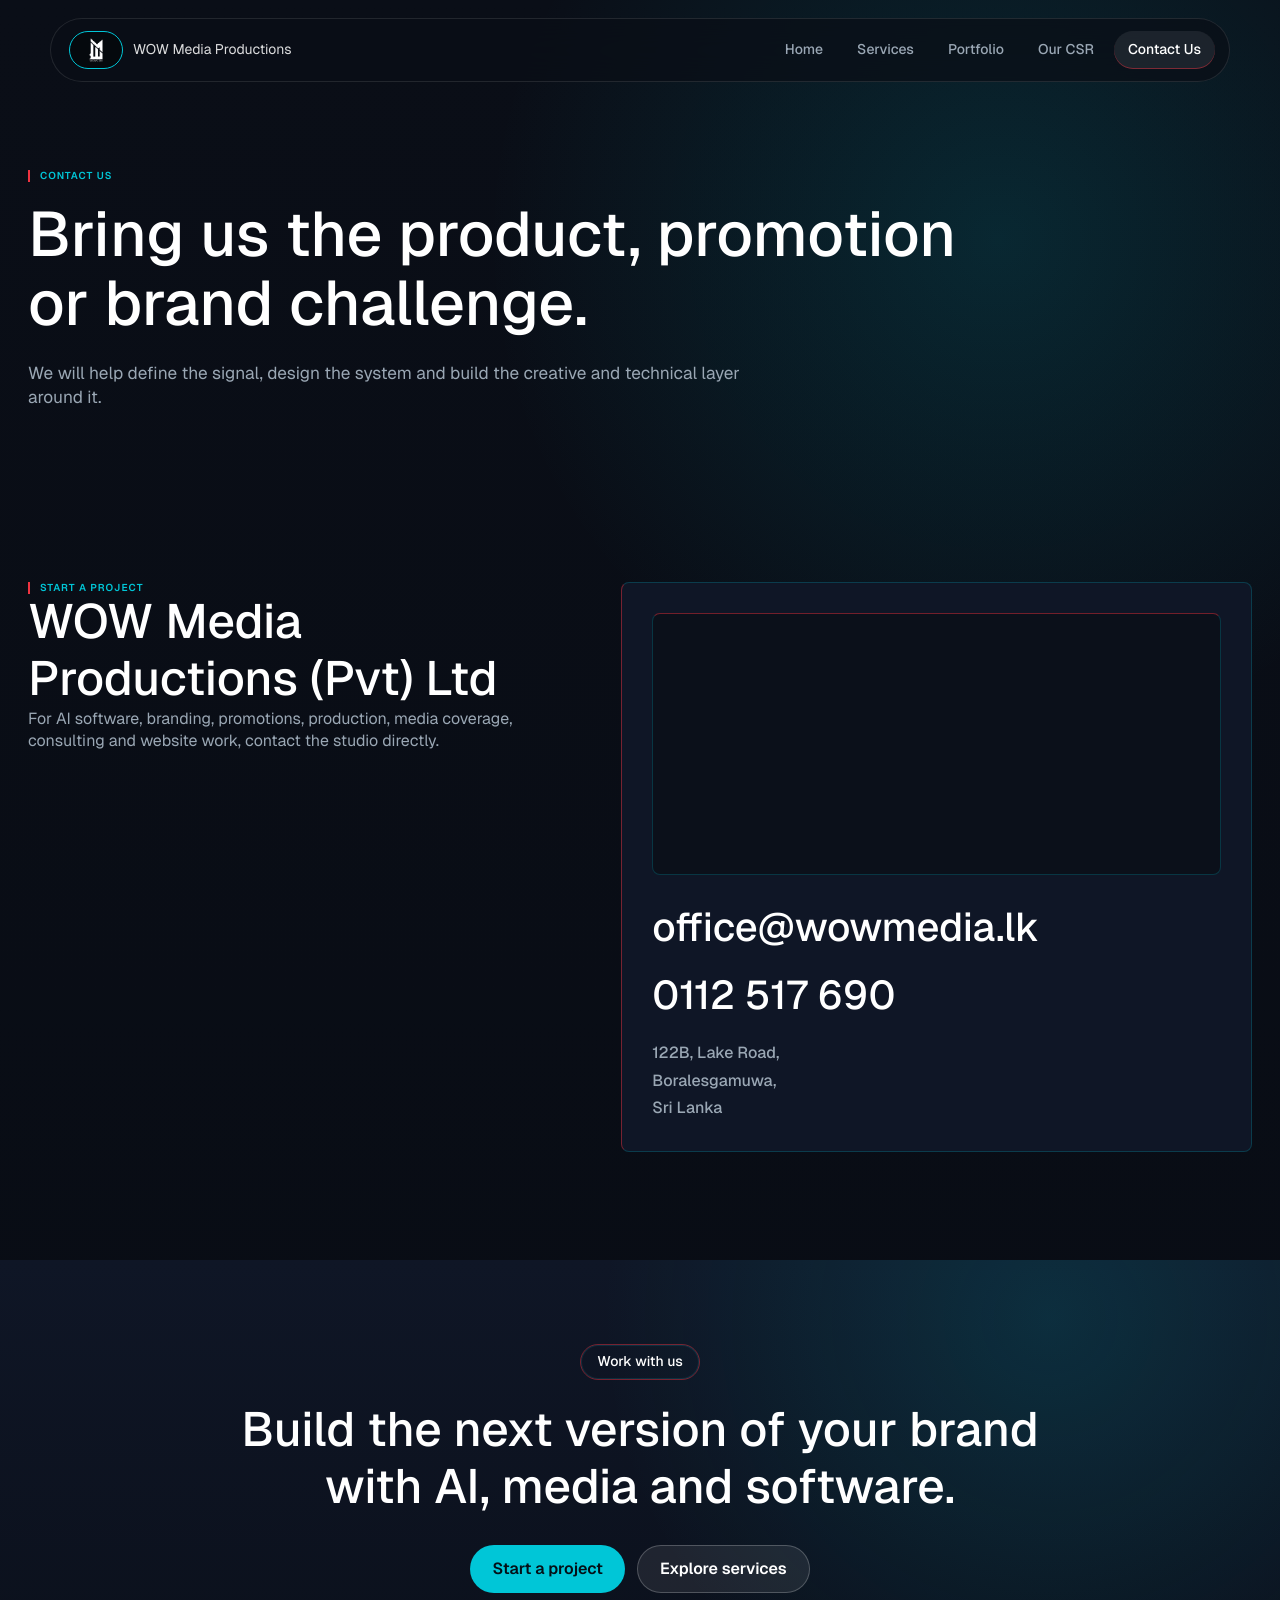
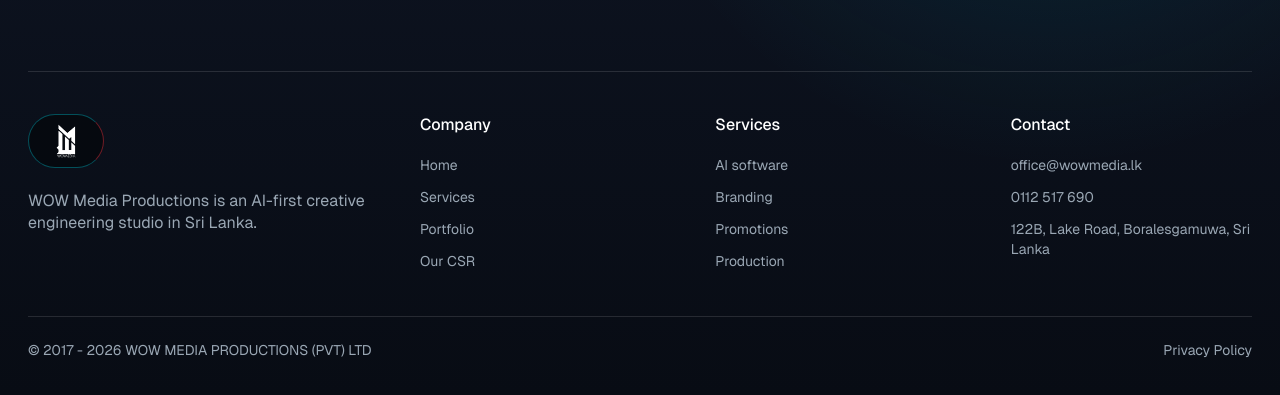
==== contact.html @ 45976043 "Initial site commit" ====
﻿<!doctype html>
<html lang="en">
  <head>
    <meta charset="utf-8">
    <meta name="viewport" content="width=device-width, initial-scale=1">
    <title>Contact Us | WOW Media</title>
    <meta name="description" content="Contact WOW Media Productions in Boralesgamuwa, Sri Lanka.">
    <link rel="preconnect" href="https://fonts.googleapis.com">
    <link rel="preconnect" href="https://fonts.gstatic.com" crossorigin>
    <link href="https://fonts.googleapis.com/css2?family=Fragment+Mono&family=Geist:wght@400;500;600;700;800;900&family=Google+Sans+Flex:opsz,wght@6..144,400..900&display=swap" rel="stylesheet">
    <link rel="stylesheet" href="styles.css">
  </head>
  <body>
    <div class="site-shell">
      <header class="site-header" data-header>
        <a class="brand" href="index.html"><span class="brand-mark"><img src="WOW MEDIA-01.png" alt="WOW Media"></span><span class="brand-copy">WOW Media Productions</span></a>
        <button class="nav-toggle" type="button" aria-label="Open menu" aria-expanded="false" data-nav-toggle><span></span><span></span></button>
        <nav class="nav-links" data-nav>
          <a href="index.html">Home</a><a href="services.html">Services</a><a href="portfolio.html">Portfolio</a><a href="csr.html">Our CSR</a><a class="is-active" href="contact.html">Contact Us</a>
        </nav>
      </header>

      <main>
        <section class="section page-hero">
          <p class="eyebrow">Contact us</p>
          <h1>Bring us the product, promotion or brand challenge.</h1>
          <p>We will help define the signal, design the system and build the creative and technical layer around it.</p>
        </section>

        <section class="section contact">
          <div class="contact-copy">
            <p class="eyebrow">Start a project</p>
            <h2>WOW Media Productions (Pvt) Ltd</h2>
            <p>For AI software, branding, promotions, production, media coverage, consulting and website work, contact the studio directly.</p>
          </div>
          <div class="contact-card">
            <div class="media-slot map-slot">
              <iframe title="WOW Media office location map" src="https://www.google.com/maps?q=122B%2C%20Lake%20Road%2C%20Boralesgamuwa%2C%20Sri%20Lanka&amp;output=embed" loading="lazy" referrerpolicy="no-referrer-when-downgrade"></iframe>
            </div>
            <a href="mailto:office@wowmedia.lk">office@wowmedia.lk</a>
            <a href="tel:+94112517690">0112 517 690</a>
            <address>122B, Lake Road,<br>Boralesgamuwa,<br>Sri Lanka</address>
          </div>
        </section>
      </main>

      <footer class="site-footer">
        <div class="footer-cta"><p class="footer-pill">Work with us</p><h2>Build the next version of your brand with AI, media and software.</h2><div class="footer-actions"><a class="button button-primary" href="contact.html">Start a project</a><a class="button button-light" href="services.html">Explore services</a></div></div>
        <div class="footer-main"><div class="footer-brand"><span class="footer-logo"><img src="WOW MEDIA-01.png" alt="WOW Media"></span><p>WOW Media Productions is an AI-first creative engineering studio in Sri Lanka.</p></div><div class="footer-column"><h3>Company</h3><a href="index.html">Home</a><a href="services.html">Services</a><a href="portfolio.html">Portfolio</a><a href="csr.html">Our CSR</a></div><div class="footer-column"><h3>Services</h3><a href="services.html">AI software</a><a href="services.html">Branding</a><a href="services.html">Promotions</a><a href="services.html">Production</a></div><div class="footer-column"><h3>Contact</h3><a href="mailto:office@wowmedia.lk">office@wowmedia.lk</a><a href="tel:+94112517690">0112 517 690</a><span>122B, Lake Road, Boralesgamuwa, Sri Lanka</span></div></div>
        <div class="footer-bottom"><span>© 2017 - 2026 WOW MEDIA PRODUCTIONS (PVT) LTD</span><a href="privacy-policy.html">Privacy Policy</a></div>
      </footer>
    </div>
    <script src="script.js"></script>
  </body>
</html>
---- styles.css ----
:root {
  --bg: #0a0e17;
  --panel: #0f1626;
  --panel-2: #111c31;
  --cyan: #00c6d7;
  --cyan-soft: rgba(0, 198, 215, 0.18);
  --red: #ef3340;
  --red-line: rgba(239, 51, 64, 0.46);
  --text: #ffffff;
  --muted: #9aa7b4;
  --line: rgba(255, 255, 255, 0.12);
  --max: 1440px;
  --gutter: max(28px, calc((100vw - var(--max)) / 2));
  --font-main: "Geist", "Google Sans Flex", "Inter", system-ui, sans-serif;
  --font-title: "Geist", "Google Sans Flex", "Inter", system-ui, sans-serif;
  --font-ui: "Geist", "Google Sans Flex", "Inter", system-ui, sans-serif;
  --font-mono: "Fragment Mono", ui-monospace, SFMono-Regular, Consolas, monospace;
}

* {
  box-sizing: border-box;
}

html {
  scroll-behavior: smooth;
}

body {
  margin: 0;
  background:
    radial-gradient(circle at 78% 12%, rgba(0, 198, 215, 0.14), transparent 32rem),
    linear-gradient(180deg, #0a0e17 0%, #080c14 100%);
  color: var(--text);
  font-family: var(--font-main);
  font-weight: 400;
  text-rendering: geometricPrecision;
  -webkit-font-smoothing: antialiased;
}

a {
  color: inherit;
  text-decoration: none;
}

.site-shell {
  overflow: hidden;
}

.site-header {
  position: fixed;
  top: 0;
  left: 0;
  right: 0;
  z-index: 20;
  display: flex;
  align-items: center;
  justify-content: space-between;
  width: calc(100% - 100px);
  margin: 18px 50px 0;
  padding: 12px 14px 12px 18px;
  border: 1px solid rgba(255, 255, 255, 0.1);
  border-radius: 999px;
  background: rgba(10, 14, 23, 0.72);
  backdrop-filter: blur(18px);
  transition: border-color 180ms ease, background 180ms ease;
}

.site-header.is-scrolled {
  border-color: rgba(239, 51, 64, 0.28);
  background: rgba(10, 14, 23, 0.9);
  box-shadow: inset 0 0 0 1px rgba(0, 198, 215, 0.14);
}

.brand {
  display: inline-flex;
  align-items: center;
  gap: 10px;
  min-width: 0;
}

.brand-mark {
  display: grid;
  place-items: center;
  width: 54px;
  height: 38px;
  border: 1px solid var(--cyan);
  border-radius: 999px;
  background: rgba(5, 7, 12, 0.72);
  color: var(--cyan);
  font: 500 13px/1 var(--font-ui);
  letter-spacing: 0;
}

.brand-mark img {
  display: block;
  max-width: 38px;
  max-height: 30px;
  object-fit: contain;
}

.brand-copy {
  color: rgba(255, 255, 255, 0.86);
  font-size: 14px;
  font-weight: 400;
  white-space: nowrap;
}

.nav-links {
  display: flex;
  align-items: center;
  gap: 6px;
}

.nav-links a {
  border-radius: 999px;
  color: var(--muted);
  font-size: 14px;
  font-weight: 500;
  padding: 10px 14px;
  transition: background 160ms ease, color 160ms ease;
}

.nav-links a:hover,
.nav-links a:focus-visible,
.nav-links a.is-active {
  background: rgba(255, 255, 255, 0.08);
  box-shadow: inset 0 -1px 0 var(--red-line);
  color: var(--text);
}

.nav-toggle {
  display: none;
  width: 40px;
  height: 40px;
  border: 1px solid var(--line);
  border-radius: 999px;
  background: transparent;
  color: var(--text);
}

.nav-toggle span {
  display: block;
  width: 16px;
  height: 2px;
  margin: 5px auto;
  background: currentColor;
}

.section {
  width: 100%;
  margin: 0 auto;
  padding: 108px var(--gutter);
}

.hero {
  position: relative;
  display: flex;
  min-height: 100vh;
  min-height: 100svh;
  align-items: center;
  padding: 132px var(--gutter) 92px;
  background:
    linear-gradient(90deg, rgba(10, 14, 23, 0.98) 0%, rgba(10, 14, 23, 0.82) 42%, rgba(10, 14, 23, 0.34) 100%),
    radial-gradient(circle at 72% 42%, rgba(0, 198, 215, 0.18), transparent 32rem),
    #0a0e17;
}

.hero::before {
  position: absolute;
  inset: 0;
  z-index: 1;
  background:
    linear-gradient(rgba(255, 255, 255, 0.035) 1px, transparent 1px),
    linear-gradient(90deg, rgba(255, 255, 255, 0.035) 1px, transparent 1px);
  background-size: 52px 52px;
  content: "";
  mask-image: linear-gradient(90deg, transparent 0%, black 38%, black 100%);
  opacity: 0.62;
}

.hero-video {
  position: absolute;
  inset: 0;
  z-index: 0;
  width: 100%;
  height: 100%;
  object-fit: cover;
  opacity: 0.42;
  filter: saturate(1.05) contrast(1.08);
  pointer-events: none;
}

.page-hero {
  padding-top: 170px;
  padding-bottom: 64px;
}

.portfolio-services {
  padding-top: 170px;
  padding-bottom: 44px;
}

.portfolio-services + .page-hero {
  padding-top: 56px;
}

.page-hero h1 {
  max-width: 980px;
  font-size: clamp(40px, 4.9vw, 72px);
  line-height: 1.1;
}

.page-hero p:not(.eyebrow) {
  max-width: 760px;
  margin: 24px 0 0;
  font-size: clamp(16px, 1.35vw, 20px);
  line-height: 1.4;
}

.hero-grid {
  position: relative;
  z-index: 1;
  display: grid;
  grid-template-columns: minmax(0, 1fr);
  align-items: center;
  width: 100%;
  max-width: var(--max);
  min-height: min(760px, calc(100vh - 224px));
  margin: 0 auto;
  padding: 0;
}

.hero-copy {
  position: relative;
  z-index: 2;
  display: flex;
  min-height: min(680px, calc(100vh - 260px));
  flex-direction: column;
  justify-content: center;
  padding-left: 0;
}

.eyebrow {
  border-left: 2px solid var(--red);
  margin: 0 0 18px;
  padding-left: 10px;
  color: var(--cyan);
  font-family: var(--font-ui);
  font-size: 10px;
  font-weight: 600;
  letter-spacing: 1px;
  line-height: 12px;
  text-transform: uppercase;
}

h1,
h2,
h3 {
  margin: 0;
  font-family: var(--font-title);
  font-weight: 500;
  letter-spacing: 0;
}

h1 {
  max-width: 930px;
  font-size: clamp(48px, 6.1vw, 92px);
  font-weight: 500;
  line-height: 1.04;
}

h2 {
  font-size: clamp(36px, 3.75vw, 56px);
  line-height: 1.18;
}

h3 {
  font-size: 24px;
  line-height: 1.42;
}

p {
  color: var(--muted);
  font-size: 16px;
  line-height: 1.38;
}

.hero-subline {
  max-width: 720px;
  margin: 28px 0 0;
  font-size: clamp(18px, 1.45vw, 20px);
  line-height: 1.4;
}

.hero-actions {
  display: flex;
  flex-wrap: wrap;
  gap: 14px;
  margin-top: 34px;
}

.button {
  display: inline-flex;
  min-height: 48px;
  align-items: center;
  justify-content: center;
  border-radius: 999px;
  font-size: 16px;
  font-weight: 600;
  line-height: 22px;
  padding: 0 22px;
  transition: transform 160ms ease, border-color 160ms ease, background 160ms ease;
}

.button:hover,
.button:focus-visible {
  transform: translateY(-2px);
}

.button-primary {
  background: var(--cyan);
  color: #041017;
}

.button-outline {
  border: 1px solid var(--red-line);
  background: transparent;
  color: var(--text);
}

.button-outline:hover,
.button-outline:focus-visible {
  border-color: var(--red);
  background: rgba(239, 51, 64, 0.08);
}

.button-light {
  border: 1px solid rgba(255, 255, 255, 0.22);
  background: rgba(255, 255, 255, 0.08);
  color: var(--text);
}

.credibility-line {
  margin: 20px 0 0;
  font-size: 14px;
  line-height: 20px;
}

.signal-stage {
  position: relative;
  z-index: 1;
  min-height: clamp(420px, 45vw, 620px);
  border: 0;
  border-radius: 0;
  background:
    linear-gradient(rgba(255, 255, 255, 0.04) 1px, transparent 1px),
    linear-gradient(90deg, rgba(255, 255, 255, 0.04) 1px, transparent 1px),
    radial-gradient(circle at 50% 44%, rgba(0, 198, 215, 0.12), transparent 22rem),
    transparent;
  background-size: 42px 42px, 42px 42px, auto, auto;
  box-shadow: none;
  opacity: 0.95;
  pointer-events: none;
}

#signalCanvas {
  position: absolute;
  inset: 0;
  width: 100%;
  height: 100%;
}

.signal-panel,
.signal-readout {
  position: absolute;
  display: grid;
  gap: 5px;
  border: 1px solid rgba(255, 255, 255, 0.12);
  border-left-color: var(--red-line);
  border-radius: 8px;
  background: rgba(10, 14, 23, 0.68);
  padding: 14px 16px;
  backdrop-filter: blur(12px);
}

.signal-panel {
  top: 154px;
  right: 58px;
  left: auto;
}

.signal-readout {
  right: 58px;
  bottom: 86px;
}

.signal-panel span,
.signal-readout span,
.project-list span,
.pathway-grid span,
.service-index {
  color: var(--cyan);
  font-family: var(--font-ui);
  font-size: 12px;
  font-weight: 500;
  letter-spacing: 0;
  line-height: 20px;
  text-transform: uppercase;
}

.signal-panel strong,
.signal-readout strong {
  font-size: 14px;
}

.media-slot {
  position: relative;
  display: grid;
  min-height: 180px;
  place-items: center;
  overflow: hidden;
  border: 1px solid rgba(0, 198, 215, 0.22);
  border-top-color: var(--red-line);
  border-radius: 8px;
  background:
    linear-gradient(135deg, rgba(0, 198, 215, 0.18), transparent 38%),
    linear-gradient(rgba(255, 255, 255, 0.045) 1px, transparent 1px),
    linear-gradient(90deg, rgba(255, 255, 255, 0.045) 1px, transparent 1px),
    rgba(10, 14, 23, 0.58);
  background-size: auto, 28px 28px, 28px 28px, auto;
  color: rgba(255, 255, 255, 0.74);
  text-align: center;
}

.media-slot::before {
  position: absolute;
  inset: 18px;
  border: 1px solid rgba(255, 255, 255, 0.08);
  border-right-color: rgba(239, 51, 64, 0.22);
  border-radius: 6px;
  content: "";
}

.media-slot::after {
  position: absolute;
  width: 64px;
  height: 2px;
  background: var(--cyan);
  box-shadow: 0 0 18px var(--cyan);
  content: "";
}

.media-slot span {
  position: relative;
  z-index: 1;
  max-width: 80%;
  color: rgba(255, 255, 255, 0.8);
  font-family: var(--font-ui);
  font-size: 12px;
  font-weight: 500;
  letter-spacing: 0;
  line-height: 20px;
  text-transform: uppercase;
}

.visual-placeholder {
  isolation: isolate;
  align-content: end;
  justify-items: start;
  padding: 18px;
  border-color: rgba(255, 255, 255, 0.14);
  background:
    linear-gradient(180deg, rgba(10, 14, 23, 0.04) 0%, rgba(10, 14, 23, 0.22) 42%, rgba(10, 14, 23, 0.92) 100%),
    var(--image);
  background-position: center;
  background-size: cover;
}

.visual-placeholder::before {
  inset: 0;
  z-index: -2;
  border: 0;
  border-radius: inherit;
  background: linear-gradient(135deg, rgba(0, 198, 215, 0.16), transparent 44%, rgba(239, 51, 64, 0.16));
  opacity: 0.74;
}

.visual-placeholder::after {
  display: none;
}

.visual-placeholder span {
  max-width: 15rem;
  color: var(--text);
  font-size: 12px;
  line-height: 18px;
  text-align: left;
  text-shadow: 0 2px 16px rgba(0, 0, 0, 0.72);
}

.placeholder-ai {
  --image: url("https://images.unsplash.com/photo-1550751827-4bd374c3f58b?auto=format&fit=crop&w=900&q=82");
}

.placeholder-brand {
  --image: url("https://images.unsplash.com/photo-1497366754035-f200968a6e72?auto=format&fit=crop&w=900&q=82");
}

.placeholder-production {
  --image: url("https://images.unsplash.com/photo-1485846234645-a62644f84728?auto=format&fit=crop&w=900&q=82");
}

.placeholder-product {
  --image: url("https://images.unsplash.com/photo-1551650975-87deedd944c3?auto=format&fit=crop&w=900&q=82");
}

.placeholder-creative {
  --image: url("https://images.unsplash.com/photo-1516321318423-f06f85e504b3?auto=format&fit=crop&w=900&q=82");
}

.placeholder-strategy {
  --image: url("https://images.unsplash.com/photo-1552664730-d307ca884978?auto=format&fit=crop&w=900&q=82");
}

.placeholder-media {
  --image: url("https://images.unsplash.com/photo-1492724441997-5dc865305da7?auto=format&fit=crop&w=900&q=82");
}

.placeholder-consulting {
  --image: url("https://images.unsplash.com/photo-1556761175-b413da4baf72?auto=format&fit=crop&w=900&q=82");
}

.media-wide {
  min-height: 260px;
}

.media-compact {
  min-height: 132px;
  margin-bottom: 22px;
}

.media-card {
  min-height: 170px;
  margin-bottom: 20px;
}

.logo-media {
  min-height: 190px;
  padding: 24px;
  background:
    radial-gradient(circle at 50% 42%, rgba(0, 198, 215, 0.13), transparent 15rem),
    rgba(10, 14, 23, 0.72);
}

.logo-media::after {
  display: none;
}

.logo-media img {
  position: relative;
  z-index: 1;
  display: block;
  max-width: min(100%, 260px);
  max-height: 118px;
  object-fit: contain;
}

.impact-logo-media img {
  max-width: min(100%, 300px);
  max-height: 150px;
}

.project-media {
  min-height: 220px;
  margin: -24px -24px 22px;
  border-width: 0 0 1px;
  border-radius: 8px 8px 0 0;
}

.project-video-grid {
  display: grid;
  grid-template-columns: repeat(2, minmax(0, 1fr));
  gap: 1px;
  overflow: hidden;
  background: var(--line);
}

.project-video {
  display: block;
  width: 100%;
  min-height: 220px;
  aspect-ratio: 16 / 9;
  border: 0;
  background: #05070c;
  object-fit: cover;
}

.portrait-slot {
  min-height: 210px;
  margin-bottom: 20px;
  border-radius: 8px;
}

.portrait-slot::before {
  inset: auto;
  width: 96px;
  height: 96px;
  border-radius: 999px;
}

.map-slot {
  min-height: 220px;
  margin-bottom: 8px;
  padding: 0;
  background: rgba(10, 14, 23, 0.72);
}

.map-slot::before,
.map-slot::after {
  display: none;
}

.map-slot iframe {
  width: 100%;
  min-height: 260px;
  height: 100%;
  border: 0;
  filter: grayscale(0.18) contrast(1.05) saturate(0.92);
}

.scan-line {
  position: absolute;
  right: 0;
  bottom: 28px;
  left: 0;
  z-index: 3;
  height: 1px;
  background: linear-gradient(90deg, transparent, var(--cyan), transparent);
  opacity: 0.72;
}

.partner-strip {
  padding-top: 54px;
  padding-bottom: 88px;
  text-align: center;
  background: #0a0e17;
}

.partner-heading {
  max-width: 820px;
  margin: 0 auto;
  color: var(--text);
  font-size: clamp(30px, 3vw, 44px);
  line-height: 1.16;
}

.client-marquee {
  position: relative;
  width: calc(100% + (var(--gutter) * 2));
  margin: 32px calc(var(--gutter) * -1) 30px;
  overflow: hidden;
  border-top: 1px solid rgba(255, 255, 255, 0.1);
  border-bottom: 1px solid rgba(255, 255, 255, 0.1);
  background: rgba(255, 255, 255, 0.028);
}

.client-marquee::before,
.client-marquee::after {
  position: absolute;
  top: 0;
  bottom: 0;
  z-index: 2;
  width: min(18vw, 220px);
  content: "";
  pointer-events: none;
}

.client-marquee::before {
  left: 0;
  background: linear-gradient(90deg, #0a0e17, transparent);
}

.client-marquee::after {
  right: 0;
  background: linear-gradient(270deg, #0a0e17, transparent);
}

.client-track {
  display: flex;
  width: max-content;
  align-items: center;
  gap: 18px;
  padding: 22px 0;
  animation: clientMarquee 34s linear infinite;
}

.client-track span {
  display: inline-flex;
  min-width: 210px;
  min-height: 64px;
  align-items: center;
  justify-content: center;
  border: 1px solid var(--line);
  border-radius: 8px;
  background: rgba(10, 14, 23, 0.58);
  color: rgba(255, 255, 255, 0.88);
  font-family: var(--font-title);
  font-size: 16px;
  font-weight: 500;
  line-height: 22px;
  padding: 10px 18px;
  white-space: nowrap;
}

.client-track img {
  display: block;
  max-width: 150px;
  max-height: 42px;
  object-fit: contain;
}

.client-track small {
  display: block;
  color: var(--muted);
  font-family: var(--font-ui);
  font-size: 12px;
  font-weight: 500;
  line-height: 18px;
  margin-left: 8px;
}

.partner-network {
  display: grid;
  grid-template-columns: minmax(260px, 0.82fr) minmax(0, 1.18fr);
  gap: 16px;
  max-width: 1040px;
  margin: 0 auto;
  text-align: left;
}

.partner-panel {
  display: grid;
  align-content: center;
  gap: 22px;
  border: 1px solid var(--line);
  border-top-color: var(--red-line);
  border-radius: 8px;
  background: rgba(255, 255, 255, 0.035);
  padding: 26px;
}

.partner-panel p {
  margin: 0;
  color: rgba(255, 255, 255, 0.82);
  font-size: 16px;
  line-height: 1.45;
}

.partner-primary p {
  max-width: 320px;
  justify-self: center;
  text-align: center;
}

.partner-logo-grid {
  display: grid;
  grid-template-columns: repeat(2, minmax(0, 1fr));
  gap: 12px;
}

.partner-logo {
  display: grid;
  min-height: 138px;
  place-items: center;
  border: 1px solid rgba(0, 198, 215, 0.2);
  border-left-color: var(--red-line);
  border-radius: 8px;
  background: rgba(10, 14, 23, 0.62);
  color: var(--text);
  font-family: var(--font-title);
  font-size: 15px;
  font-weight: 600;
  line-height: 1.2;
  padding: 16px;
  text-align: center;
}

.partner-logo img {
  display: block;
  max-width: 98%;
  max-height: 104px;
  object-fit: contain;
}

.logo-ciq {
  min-height: 118px;
  justify-content: center;
  border-color: transparent;
  border-left-color: transparent;
  color: var(--cyan);
  font-size: clamp(28px, 3.2vw, 42px);
  padding: 22px;
}

.logo-ciq img {
  margin: 0 auto;
  max-width: min(100%, 320px);
  max-height: 74px;
}

.intro,
.product-band,
.csr,
.contact {
  display: grid;
  grid-template-columns: 0.92fr 1.08fr;
  gap: 56px;
  align-items: center;
}

.intro-copy p,
.product-copy p,
.contact-copy p,
.csr p {
  margin: 0;
}

.intro-copy {
  display: grid;
  gap: 18px;
}

.section-heading {
  max-width: 720px;
}

.section-heading.wide {
  max-width: 920px;
}

.product-band {
  width: 100%;
  max-width: none;
  background: linear-gradient(90deg, rgba(15, 22, 38, 0.98), rgba(9, 13, 22, 0.8));
}

.text-link {
  display: inline-flex;
  margin-top: 28px;
  color: var(--cyan);
  font-weight: 600;
}

.diagnostic-board {
  border: 1px solid rgba(0, 198, 215, 0.2);
  border-left-color: var(--red-line);
  border-radius: 8px;
  background: rgba(10, 14, 23, 0.66);
  padding: 24px;
}

.board-row {
  display: flex;
  justify-content: space-between;
  gap: 20px;
  border-bottom: 1px solid var(--line);
  padding: 18px 0;
}

.board-row span {
  color: var(--muted);
  font-weight: 500;
}

.board-row strong {
  color: var(--text);
}

.mini-wave {
  position: relative;
  height: 84px;
  margin-top: 20px;
  overflow: hidden;
  border-radius: 6px;
  background: linear-gradient(90deg, transparent, rgba(0, 198, 215, 0.12), transparent);
}

.mini-wave::before {
  position: absolute;
  top: 38px;
  left: -20%;
  width: 140%;
  height: 2px;
  background: var(--cyan);
  box-shadow: 0 0 18px var(--cyan);
  content: "";
  animation: pulseLine 2.6s linear infinite;
}

.service-grid,
.metrics-grid,
.people-grid,
.client-grid {
  display: grid;
  grid-template-columns: repeat(4, minmax(0, 1fr));
  gap: 14px;
  margin-top: 40px;
}

.service-grid article,
.people-grid article,
.project-list article,
.detail-grid article,
.catalog-grid article,
.policy-grid article {
  position: relative;
  overflow: hidden;
  border: 1px solid var(--line);
  border-radius: 8px;
  background: rgba(255, 255, 255, 0.035);
  padding: 24px;
}

.service-grid article::before,
.people-grid article::before,
.project-list article::before,
.detail-grid article::before,
.catalog-grid article::before,
.policy-grid article::before {
  position: absolute;
  top: 0;
  right: 24px;
  left: 24px;
  height: 2px;
  background: linear-gradient(90deg, var(--red), rgba(0, 198, 215, 0.7), transparent);
  content: "";
}

.service-grid h3,
.people-grid h3,
.project-list h3,
.detail-grid h3,
.catalog-grid h3,
.policy-grid h3 {
  margin-top: 18px;
}

.service-grid p,
.people-grid p,
.project-list p,
.detail-grid p,
.policy-grid p {
  margin: 14px 0 0;
  font-size: 16px;
  line-height: 1.38;
}

.service-link-list {
  display: grid;
  gap: 9px;
  margin: 18px 0 0;
  padding-left: 18px;
  color: var(--muted);
  line-height: 1.45;
}

.service-link-list li::marker {
  color: var(--red);
}

.service-link-list a {
  color: rgba(255, 255, 255, 0.86);
  text-decoration: underline;
  text-decoration-color: rgba(0, 198, 215, 0.46);
  text-underline-offset: 4px;
  transition: color 160ms ease, text-decoration-color 160ms ease;
}

.service-link-list a:hover,
.service-link-list a:focus-visible {
  color: var(--text);
  text-decoration-color: var(--red);
}

.detail-grid,
.catalog-grid,
.policy-grid {
  display: grid;
  grid-template-columns: repeat(2, minmax(0, 1fr));
  gap: 16px;
  margin-top: 40px;
}

.detail-grid.three,
.policy-grid {
  grid-template-columns: repeat(3, minmax(0, 1fr));
}

.proof {
  width: 100%;
  max-width: none;
  background: #0f1626;
}

.metrics-grid {
  grid-template-columns: repeat(6, minmax(0, 1fr));
}

.metrics-grid div {
  min-height: 150px;
  border-left: 1px solid rgba(0, 198, 215, 0.28);
  padding: 10px 18px 0;
}

.metrics-grid div:nth-child(even) {
  border-left-color: var(--red-line);
}

.metrics-grid strong {
  display: block;
  color: var(--text);
  font-family: var(--font-title);
  font-size: clamp(40px, 4vw, 56px);
  font-weight: 500;
  line-height: 1.18;
}

.metrics-grid span {
  display: block;
  margin-top: 14px;
  color: var(--muted);
  font-size: 14px;
  font-weight: 500;
  line-height: 1.42;
}

.pathway-grid,
.project-list,
.story-columns {
  display: grid;
  grid-template-columns: repeat(3, minmax(0, 1fr));
  gap: 16px;
  margin-top: 40px;
}

.story-columns {
  grid-template-columns: repeat(2, minmax(0, 1fr));
}

.story-columns p {
  margin: 0;
}

.client-grid span {
  display: grid;
  min-height: 78px;
  place-items: center;
  border: 1px solid rgba(255, 255, 255, 0.12);
  border-bottom-color: rgba(239, 51, 64, 0.3);
  border-radius: 8px;
  background: rgba(255, 255, 255, 0.035);
  color: rgba(255, 255, 255, 0.88);
  font-family: var(--font-title);
  font-size: 16px;
  font-weight: 500;
  padding: 14px;
  text-align: center;
}

.pathway-grid a {
  position: relative;
  isolation: isolate;
  display: flex;
  min-height: 310px;
  flex-direction: column;
  justify-content: flex-end;
  border: 1px solid rgba(0, 198, 215, 0.18);
  border-top-color: var(--red-line);
  border-radius: 8px;
  background:
    linear-gradient(180deg, rgba(10, 14, 23, 0.04), rgba(10, 14, 23, 0.38) 42%, rgba(10, 14, 23, 0.96)),
    var(--pathway-image),
    var(--panel);
  background-position: center;
  background-size: cover;
  padding: 24px;
  transition: transform 160ms ease, border-color 160ms ease;
}

.pathway-grid a::before {
  position: absolute;
  inset: 0;
  z-index: -1;
  border-radius: inherit;
  background: linear-gradient(135deg, rgba(0, 198, 215, 0.18), transparent 46%, rgba(239, 51, 64, 0.16));
  content: "";
}

.pathway-ai {
  --pathway-image: url("https://images.unsplash.com/photo-1518770660439-4636190af475?auto=format&fit=crop&w=1100&q=82");
}

.pathway-growth {
  --pathway-image: url("https://images.unsplash.com/photo-1557804506-669a67965ba0?auto=format&fit=crop&w=1100&q=82");
}

.pathway-production {
  --pathway-image: url("https://images.unsplash.com/photo-1492691527719-9d1e07e534b4?auto=format&fit=crop&w=1100&q=82");
}

.pathway-grid a:hover,
.pathway-grid a:focus-visible {
  border-color: var(--red);
  box-shadow: inset 0 0 0 1px rgba(0, 198, 215, 0.12);
  transform: translateY(-4px);
}

.pathway-grid strong {
  margin-top: 18px;
  font-family: var(--font-title);
  font-size: 24px;
  font-weight: 500;
  line-height: 1.42;
  text-shadow: 0 2px 18px rgba(0, 0, 0, 0.76);
}

.navigators .people-grid {
  grid-template-columns: repeat(3, minmax(0, 1fr));
}

.carousel-arrow {
  display: grid;
  width: 48px;
  height: 48px;
  place-items: center;
  border: 1px solid rgba(255, 255, 255, 0.14);
  border-radius: 999px;
  background: rgba(10, 14, 23, 0.84);
  color: var(--text);
  font-size: 28px;
  line-height: 1;
  cursor: pointer;
  transition: transform 160ms ease, border-color 160ms ease, background 160ms ease;
}

.carousel-arrow:hover,
.carousel-arrow:focus-visible {
  transform: translateY(-2px);
  border-color: rgba(0, 198, 215, 0.42);
  background: rgba(15, 22, 38, 0.98);
}

.carousel-prev {
  justify-self: start;
}

.carousel-next {
  justify-self: end;
}

.team-showcase {
  width: calc(100% + (var(--gutter) * 2));
  margin: 32px calc(var(--gutter) * -1) 0;
}

.team-showcase .client-marquee {
  width: 100%;
  margin: 0;
}

.team-showcase .client-track {
  align-items: stretch;
  gap: 18px;
  padding: 8px 4px 12px;
  animation: clientMarquee 46s linear infinite;
}

.team-showcase .client-track article {
  flex: 0 0 340px;
  min-width: 340px;
  max-width: 340px;
  position: relative;
  overflow: hidden;
  border: 1px solid var(--line);
  border-radius: 8px;
  background: rgba(255, 255, 255, 0.035);
  padding: 24px;
}

.team-showcase .client-track article::before {
  position: absolute;
  top: 0;
  right: 24px;
  left: 24px;
  height: 2px;
  background: linear-gradient(90deg, var(--red), rgba(0, 198, 215, 0.7), transparent);
  content: "";
}

.team-showcase .client-track h3 {
  margin-top: 18px;
}

.team-showcase .client-track p {
  margin: 14px 0 0;
  font-size: 16px;
  line-height: 1.38;
}

.csr {
  border-top: 1px solid var(--line);
  border-bottom: 1px solid var(--line);
}

.catalog-grid ul {
  display: grid;
  gap: 11px;
  margin: 18px 0 0;
  padding-left: 18px;
  color: var(--muted);
  line-height: 1.55;
}

.catalog-grid li::marker {
  color: var(--red);
}

.catalog-grid li a {
  color: rgba(255, 255, 255, 0.86);
  text-decoration: underline;
  text-decoration-color: rgba(0, 198, 215, 0.46);
  text-underline-offset: 4px;
  transition: color 160ms ease, text-decoration-color 160ms ease;
}

.catalog-grid li a:hover,
.catalog-grid li a:focus-visible {
  color: var(--text);
  text-decoration-color: var(--red);
}

.privacy {
  width: 100%;
  max-width: none;
  background: rgba(15, 22, 38, 0.72);
}

.privacy .policy-grid {
  margin-top: 0;
}

.contact {
  align-items: stretch;
}

.contact-card {
  display: grid;
  gap: 20px;
  border: 1px solid rgba(0, 198, 215, 0.22);
  border-left-color: var(--red-line);
  border-radius: 8px;
  background: var(--panel);
  padding: 30px;
}

.contact-card a {
  color: var(--text);
  font-family: var(--font-title);
  font-size: clamp(24px, 3.2vw, 40px);
  font-weight: 500;
  line-height: 1.2;
  overflow-wrap: anywhere;
}

address {
  color: var(--muted);
  font-style: normal;
  font-weight: 500;
  line-height: 1.7;
}

.site-footer {
  width: 100%;
  margin: 0;
  background:
    radial-gradient(circle at 82% 8%, rgba(0, 198, 215, 0.14), transparent 28rem),
    linear-gradient(180deg, #0f1626 0%, #080c14 100%);
  color: var(--text);
  padding: 84px var(--gutter) 34px;
}

.footer-cta {
  display: grid;
  justify-items: center;
  max-width: 980px;
  margin: 0 auto 78px;
  text-align: center;
}

.footer-pill {
  display: inline-flex;
  min-height: 36px;
  align-items: center;
  border: 1px solid var(--red-line);
  border-radius: 999px;
  color: var(--text);
  box-shadow: inset 0 0 0 1px rgba(0, 198, 215, 0.14);
  font-size: 14px;
  font-weight: 500;
  line-height: 20px;
  margin: 0 0 22px;
  padding: 7px 16px;
}

.footer-cta h2 {
  max-width: 860px;
  color: var(--text);
}

.footer-actions {
  display: flex;
  flex-wrap: wrap;
  gap: 12px;
  justify-content: center;
  margin-top: 30px;
}

.footer-main {
  display: grid;
  grid-template-columns: minmax(260px, 1.4fr) repeat(3, minmax(160px, 1fr));
  gap: 54px;
  max-width: var(--max);
  margin: 0 auto;
  border-top: 1px solid rgba(255, 255, 255, 0.12);
  padding-top: 42px;
}

.footer-brand {
  max-width: 360px;
}

.footer-logo {
  display: inline-grid;
  width: 76px;
  height: 54px;
  place-items: center;
  border: 1px solid rgba(0, 198, 215, 0.38);
  border-right-color: var(--red-line);
  border-radius: 999px;
  background: rgba(5, 7, 12, 0.72);
  color: var(--cyan);
  font-family: var(--font-ui);
  font-size: 14px;
  font-weight: 600;
  line-height: 1;
}

.footer-logo img {
  display: block;
  max-width: 52px;
  max-height: 42px;
  object-fit: contain;
}

.footer-brand p {
  color: var(--muted);
  margin: 22px 0 0;
}

.footer-column {
  display: grid;
  align-content: start;
  gap: 12px;
}

.footer-column h3 {
  color: var(--text);
  font-size: 16px;
  line-height: 22px;
  margin: 0 0 8px;
}

.footer-column a,
.footer-column span,
.footer-bottom,
.footer-bottom a {
  color: var(--muted);
  font-size: 14px;
  font-weight: 400;
  line-height: 20px;
}

.footer-column a:hover,
.footer-column a:focus-visible,
.footer-bottom a:hover,
.footer-bottom a:focus-visible {
  color: var(--text);
}

.footer-bottom {
  display: flex;
  max-width: var(--max);
  justify-content: space-between;
  gap: 20px;
  margin: 44px auto 0;
  border-top: 1px solid rgba(255, 255, 255, 0.12);
  padding-top: 24px;
}

@keyframes pulseLine {
  0% {
    transform: translateX(-12%);
  }

  100% {
    transform: translateX(12%);
  }
}

@keyframes clientMarquee {
  0% {
    transform: translateX(0);
  }

  100% {
    transform: translateX(calc(-50% - 9px));
  }
}

@media (prefers-reduced-motion: reduce) {
  .client-track {
    animation: none;
    flex-wrap: wrap;
    justify-content: center;
    width: auto;
    padding: 22px var(--gutter);
  }
}

@media (max-width: 980px) {
  :root {
    --gutter: 24px;
  }

  .intro,
  .product-band,
  .csr,
  .contact {
    grid-template-columns: 1fr;
  }

  .hero-grid {
    grid-template-columns: 1fr;
    min-height: auto;
  }

  .hero-copy {
    min-height: auto;
  }

  .signal-stage {
    width: 100%;
    min-height: clamp(300px, 50vw, 460px);
    opacity: 0.72;
  }

  h1 {
    max-width: 760px;
    font-size: clamp(44px, 9vw, 72px);
  }

  h2 {
    font-size: clamp(34px, 6.4vw, 48px);
  }

  .service-grid,
  .people-grid,
  .navigators .people-grid,
  .client-grid,
  .detail-grid,
  .detail-grid.three,
  .catalog-grid,
  .policy-grid {
    grid-template-columns: repeat(2, minmax(0, 1fr));
  }

  .metrics-grid {
    grid-template-columns: repeat(3, minmax(0, 1fr));
  }

  .pathway-grid,
  .project-list,
  .story-columns,
  .partner-network {
    grid-template-columns: 1fr;
  }

  .partner-logo-grid {
    grid-template-columns: repeat(2, minmax(0, 1fr));
  }

  .footer-main {
    grid-template-columns: repeat(2, minmax(0, 1fr));
  }

  .footer-brand {
    grid-column: 1 / -1;
    max-width: none;
  }
}

@media (max-width: 720px) {
  :root {
    --gutter: 14px;
  }

  .site-header {
    width: calc(100% - 28px);
    margin: 12px 14px 0;
  }

  .brand-copy {
    display: inline;
    font-size: 13px;
  }

  .nav-toggle {
    display: block;
  }

  .nav-links {
    position: absolute;
    top: calc(100% + 10px);
    right: 0;
    display: none;
    width: min(280px, calc(100vw - 28px));
    flex-direction: column;
    align-items: stretch;
    border: 1px solid var(--line);
    border-radius: 8px;
    background: rgba(10, 14, 23, 0.96);
    padding: 10px;
  }

  .nav-links.is-open {
    display: flex;
  }

  .section {
    width: 100%;
    padding: 72px 14px;
  }

  .hero {
    min-height: auto;
    padding: 112px 14px 72px;
  }

  .page-hero {
    padding-top: 130px;
  }

  .hero-grid {
    gap: 34px;
    min-height: auto;
  }

  .hero-copy {
    min-height: auto;
    padding-left: 0;
  }

  h1 {
    font-size: clamp(42px, 13vw, 56px);
    line-height: 1.06;
  }

  h2 {
    font-size: clamp(32px, 10vw, 42px);
    line-height: 1.16;
  }

  h3 {
    font-size: 22px;
    line-height: 1.34;
  }

  .page-hero h1 {
    font-size: clamp(38px, 11vw, 50px);
    line-height: 1.1;
  }

  .hero-subline,
  .page-hero p:not(.eyebrow) {
    font-size: 16px;
    line-height: 1.42;
  }

  .hero-actions,
  .footer-actions {
    width: 100%;
  }

  .hero-actions .button,
  .footer-actions .button {
    width: 100%;
  }

  .signal-stage {
    min-height: 260px;
    overflow: hidden;
    border: 1px solid rgba(0, 198, 215, 0.18);
    border-top-color: var(--red-line);
    border-radius: 8px;
    opacity: 0.78;
  }

  .signal-panel,
  .signal-readout {
    display: none;
  }

  .team-showcase {
    width: 100%;
    margin: 22px 0 0;
  }

  .team-showcase .client-track {
    gap: 14px;
    padding-inline: 0;
    animation-duration: 38s;
  }

  .team-showcase .client-track article {
    flex-basis: 260px;
    min-width: 260px;
    max-width: 260px;
    padding: 22px;
  }

  .service-grid,
  .metrics-grid,
  .people-grid,
  .navigators .people-grid,
  .client-grid,
  .detail-grid,
  .detail-grid.three,
  .catalog-grid,
  .policy-grid {
    grid-template-columns: 1fr;
  }

  .site-footer {
    padding: 64px 14px 30px;
  }

  .partner-panel {
    padding: 22px;
  }

  .partner-logo-grid {
    grid-template-columns: 1fr;
  }

  .footer-cta {
    margin-bottom: 54px;
  }

  .footer-main {
    grid-template-columns: 1fr;
    gap: 30px;
  }

  .footer-bottom {
    flex-direction: column;
  }
}

@media (max-width: 480px) {
  .nav-links {
    width: calc(100vw - 28px);
  }

  .brand-mark {
    width: 50px;
    height: 36px;
  }

  .client-marquee {
    margin-top: 22px;
  }

  .client-track {
    gap: 10px;
    animation-duration: 26s;
  }

  .client-track span {
    min-width: 160px;
    min-height: 56px;
    font-size: 14px;
    line-height: 20px;
    padding: 8px 12px;
  }

  .metrics-grid div {
    min-height: auto;
    padding: 4px 0 22px 16px;
  }

  .metrics-grid strong {
    font-size: 38px;
  }

  .project-media {
    min-height: 180px;
  }

  .project-video-grid {
    grid-template-columns: 1fr;
  }

  .project-video {
    min-height: 180px;
  }

  .media-wide {
    min-height: 210px;
  }

  .contact-card {
    padding: 22px;
  }

  .contact-card a {
    font-size: 24px;
  }
}
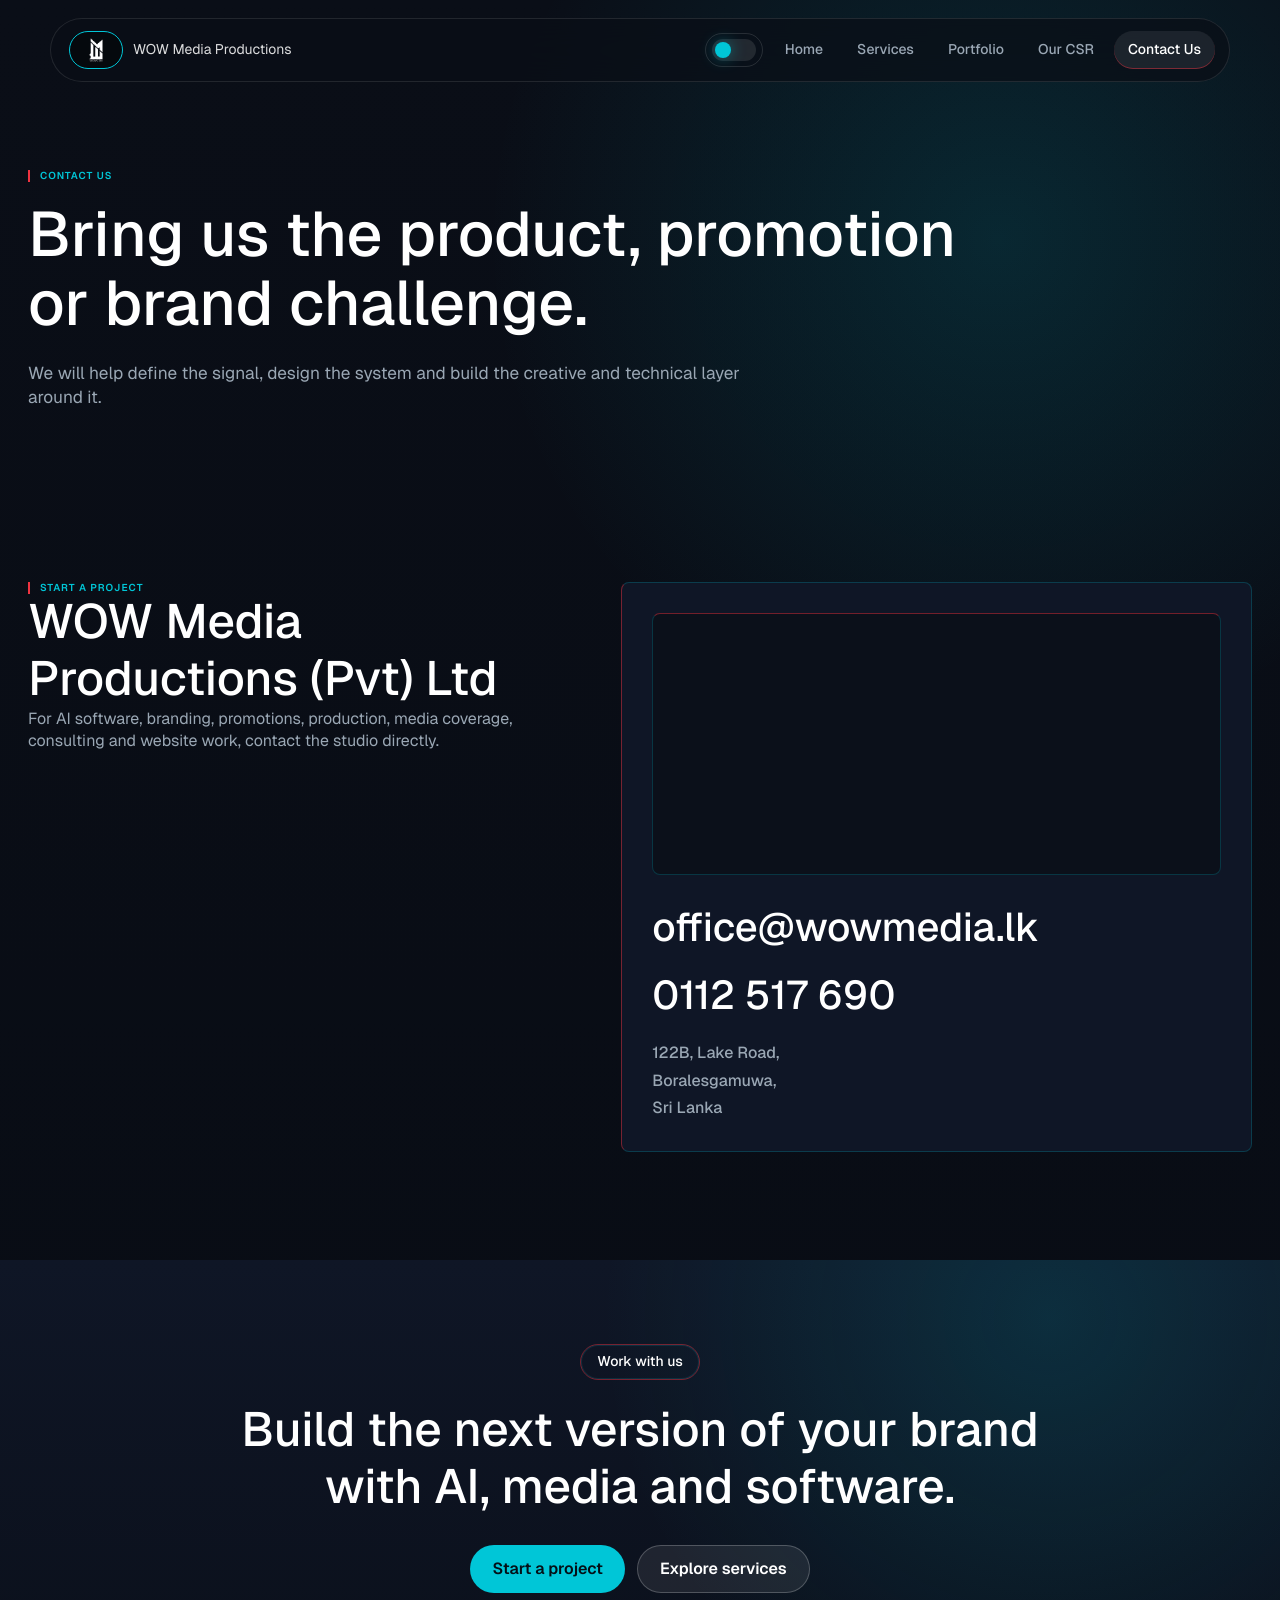
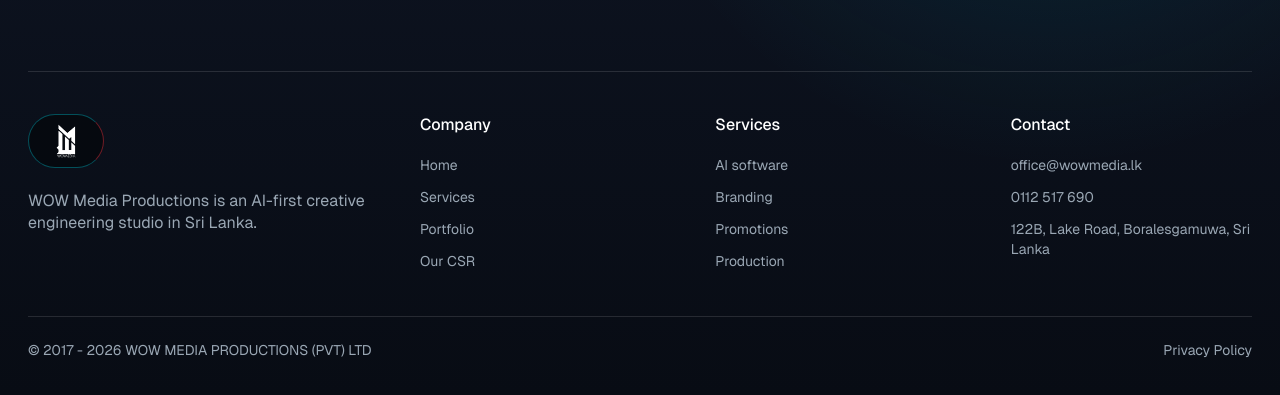
==== commit 8c7e3a91: "Update site visuals and responsive theme" ====
--- a/contact.html
+++ b/contact.html
@@ -13,7 +13,8 @@
   <body>
     <div class="site-shell">
       <header class="site-header" data-header>
-        <a class="brand" href="index.html"><span class="brand-mark"><img src="WOW MEDIA-01.png" alt="WOW Media"></span><span class="brand-copy">WOW Media Productions</span></a>
+        <a class="brand" href="index.html"><span class="brand-mark"><img src="WOW MEDIA-01.png" alt="WOW Media"></span><span class="brand-copy">WOW Media <span class="brand-switch-word" data-brand-word>Productions</span></span></a>
+        <button class="theme-toggle" type="button" aria-label="Switch to light mode" aria-pressed="false" data-theme-toggle><span class="theme-toggle-track"><span class="theme-toggle-thumb"></span></span></button>
         <button class="nav-toggle" type="button" aria-label="Open menu" aria-expanded="false" data-nav-toggle><span></span><span></span></button>
         <nav class="nav-links" data-nav>
           <a href="index.html">Home</a><a href="services.html">Services</a><a href="portfolio.html">Portfolio</a><a href="csr.html">Our CSR</a><a class="is-active" href="contact.html">Contact Us</a>
--- a/styles.css
+++ b/styles.css
@@ -17,6 +17,19 @@
   --font-mono: "Fragment Mono", ui-monospace, SFMono-Regular, Consolas, monospace;
 }
 
+body[data-theme="light"] {
+  --bg: #f7f9fc;
+  --panel: #ffffff;
+  --panel-2: #eef4f8;
+  --cyan: #007f8d;
+  --cyan-soft: rgba(0, 127, 141, 0.12);
+  --red: #c8202d;
+  --red-line: rgba(200, 32, 45, 0.28);
+  --text: #101723;
+  --muted: #536170;
+  --line: rgba(16, 23, 35, 0.14);
+}
+
 * {
   box-sizing: border-box;
 }
@@ -35,6 +48,17 @@
   font-weight: 400;
   text-rendering: geometricPrecision;
   -webkit-font-smoothing: antialiased;
+}
+
+body[data-theme="light"] {
+  background:
+    radial-gradient(circle at 78% 12%, rgba(0, 127, 141, 0.12), transparent 34rem),
+    linear-gradient(180deg, #f7f9fc 0%, #eef3f7 100%);
+}
+
+img,
+video {
+  max-width: 100%;
 }
 
 a {
@@ -65,6 +89,52 @@
   transition: border-color 180ms ease, background 180ms ease;
 }
 
+.theme-toggle {
+  display: inline-grid;
+  place-items: center;
+  width: 58px;
+  height: 34px;
+  margin-left: auto;
+  margin-right: 8px;
+  border: 1px solid var(--line);
+  border-radius: 999px;
+  background: transparent;
+  color: var(--text);
+  cursor: pointer;
+  padding: 0;
+}
+
+.theme-toggle-track {
+  position: relative;
+  width: 44px;
+  height: 22px;
+  border-radius: 999px;
+  background: rgba(255, 255, 255, 0.1);
+  transition: background 180ms ease;
+}
+
+.theme-toggle-thumb {
+  position: absolute;
+  top: 3px;
+  left: 3px;
+  width: 16px;
+  height: 16px;
+  border-radius: 999px;
+  background: var(--cyan);
+  box-shadow: 0 0 16px rgba(0, 198, 215, 0.48);
+  transition: transform 180ms ease, background 180ms ease, box-shadow 180ms ease;
+}
+
+body[data-theme="light"] .theme-toggle-track {
+  background: rgba(16, 23, 35, 0.12);
+}
+
+body[data-theme="light"] .theme-toggle-thumb {
+  transform: translateX(22px);
+  background: var(--red);
+  box-shadow: 0 4px 14px rgba(200, 32, 45, 0.24);
+}
+
 .site-header.is-scrolled {
   border-color: rgba(239, 51, 64, 0.28);
   background: rgba(10, 14, 23, 0.9);
@@ -105,6 +175,57 @@
   white-space: nowrap;
 }
 
+.brand-switch-word {
+  display: inline-block;
+  min-width: 78px;
+  color: inherit;
+  transition: opacity 180ms ease, transform 180ms ease, color 180ms ease;
+}
+
+.brand-switch-word.is-changing {
+  opacity: 0;
+  transform: translateY(5px);
+}
+
+.brand-switch-word.is-tech {
+  color: var(--cyan);
+}
+
+.reveal-on-scroll {
+  opacity: 0;
+  transform: translateY(18px);
+  transition: opacity 520ms ease, transform 520ms ease;
+}
+
+.reveal-on-scroll.is-visible {
+  opacity: 1;
+  transform: translateY(0);
+}
+
+.reveal-on-scroll:nth-child(2) {
+  transition-delay: 70ms;
+}
+
+.reveal-on-scroll:nth-child(3) {
+  transition-delay: 140ms;
+}
+
+.reveal-on-scroll:nth-child(4) {
+  transition-delay: 210ms;
+}
+
+@media (prefers-reduced-motion: reduce) {
+  .brand-switch-word,
+  .reveal-on-scroll {
+    transition: none;
+  }
+
+  .reveal-on-scroll {
+    opacity: 1;
+    transform: none;
+  }
+}
+
 .nav-links {
   display: flex;
   align-items: center;
@@ -260,6 +381,7 @@
   font-family: var(--font-title);
   font-weight: 500;
   letter-spacing: 0;
+  overflow-wrap: anywhere;
 }
 
 h1 {
@@ -283,6 +405,7 @@
   color: var(--muted);
   font-size: 16px;
   line-height: 1.38;
+  overflow-wrap: anywhere;
 }
 
 .hero-subline {
@@ -514,6 +637,36 @@
   --image: url("https://images.unsplash.com/photo-1551650975-87deedd944c3?auto=format&fit=crop&w=900&q=82");
 }
 
+.capability-image {
+  min-height: clamp(220px, 22vw, 320px);
+  background:
+    linear-gradient(180deg, rgba(10, 14, 23, 0) 0%, rgba(10, 14, 23, 0.08) 100%),
+    var(--image);
+  background-position: center;
+  background-repeat: no-repeat;
+  background-size: cover;
+}
+
+.capability-image::before {
+  opacity: 0;
+}
+
+.capability-python {
+  --image: url("AI%20software%20development.jpg.jpeg");
+}
+
+.capability-diamond {
+  --image: url("Branding%20and%20promotions.jpg.jpeg");
+}
+
+.capability-ps {
+  --image: url("Production%20and%20media.jpg.jpeg");
+}
+
+.capability-network {
+  --image: url("Digital%20product%20design.jpg.jpeg");
+}
+
 .placeholder-creative {
   --image: url("https://images.unsplash.com/photo-1516321318423-f06f85e504b3?auto=format&fit=crop&w=900&q=82");
 }
@@ -528,6 +681,43 @@
 
 .placeholder-consulting {
   --image: url("https://images.unsplash.com/photo-1556761175-b413da4baf72?auto=format&fit=crop&w=900&q=82");
+}
+
+.portfolio-image {
+  background:
+    linear-gradient(180deg, rgba(10, 14, 23, 0) 0%, rgba(10, 14, 23, 0.08) 100%),
+    var(--image);
+  background-position: center;
+  background-repeat: no-repeat;
+  background-size: cover;
+}
+
+.portfolio-image::before {
+  opacity: 0;
+}
+
+.portfolio-website {
+  --image: url("Website%20services%20HD.jpg.jpeg");
+}
+
+.portfolio-mobile {
+  --image: url("Mobile%20app%20services%20HD.jpg.jpeg");
+}
+
+.portfolio-commercials {
+  --image: url("Commercials.jpg.jpeg");
+}
+
+.portfolio-music {
+  --image: url("music%20video.jpg.jpeg");
+}
+
+.portfolio-web-series {
+  --image: url("Web%20Series.jpg.jpeg");
+}
+
+.portfolio-events {
+  --image: url("event.jpg.jpeg");
 }
 
 .media-wide {
@@ -596,9 +786,13 @@
 }
 
 .portrait-slot {
-  min-height: 210px;
+  min-height: 340px;
   margin-bottom: 20px;
   border-radius: 8px;
+}
+
+.people-grid .portrait-slot {
+  min-height: 430px;
 }
 
 .portrait-slot::before {
@@ -606,6 +800,54 @@
   width: 96px;
   height: 96px;
   border-radius: 999px;
+}
+
+.portrait-photo {
+  background-image: var(--portrait);
+  background-position: center top;
+  background-repeat: no-repeat;
+  background-size: cover;
+}
+
+.portrait-photo::before,
+.portrait-photo::after {
+  display: none;
+}
+
+.portrait-jude {
+  --portrait: url("team%20and%20navigators/Jude.png");
+}
+
+.portrait-darren {
+  --portrait: url("team%20and%20navigators/Darren.png");
+}
+
+.portrait-elija {
+  --portrait: url("team%20and%20navigators/Elija.png");
+}
+
+.portrait-hiru {
+  --portrait: url("team%20and%20navigators/Hiru%202.jpg");
+}
+
+.portrait-isuru {
+  --portrait: url("team%20and%20navigators/Isuru.png");
+}
+
+.portrait-nipuni {
+  --portrait: url("team%20and%20navigators/Nipuni.jpg");
+}
+
+.portrait-nidul {
+  --portrait: url("team%20and%20navigators/Nidul.png");
+}
+
+.portrait-loshi {
+  --portrait: url("team%20and%20navigators/Loshi%202.png");
+}
+
+.portrait-pramuk {
+  --portrait: url("team%20and%20navigators/Pramuk.png");
 }
 
 .map-slot {
@@ -797,6 +1039,7 @@
   justify-content: center;
   border-color: transparent;
   border-left-color: transparent;
+  background: transparent;
   color: var(--cyan);
   font-size: clamp(28px, 3.2vw, 42px);
   padding: 22px;
@@ -818,6 +1061,56 @@
   align-items: center;
 }
 
+.intro {
+  grid-template-columns: minmax(0, 1fr);
+  justify-content: center;
+  text-align: center;
+}
+
+.intro .section-heading {
+  justify-self: center;
+}
+
+.intro .eyebrow {
+  display: inline-flex;
+  width: max-content;
+  margin-right: auto;
+  margin-left: auto;
+}
+
+.intro-copy {
+  width: 100%;
+  justify-items: center;
+}
+
+.intro-video-banner,
+.full-width-video-banner {
+  width: calc(100% + (var(--gutter) * 2));
+  margin-right: calc(var(--gutter) * -1);
+  margin-left: calc(var(--gutter) * -1);
+  overflow: hidden;
+  border-top: 1px solid rgba(0, 198, 215, 0.18);
+  border-bottom: 1px solid rgba(239, 51, 64, 0.24);
+  background: #05070c;
+}
+
+.intro-video-banner video,
+.full-width-video-banner video {
+  display: block;
+  width: 100%;
+  height: auto;
+  object-fit: contain;
+}
+
+.portfolio-video-section {
+  padding-top: 0;
+  padding-bottom: 0;
+}
+
+.intro-copy > p {
+  max-width: 860px;
+}
+
 .intro-copy p,
 .product-copy p,
 .contact-copy p,
@@ -857,6 +1150,20 @@
   border-radius: 8px;
   background: rgba(10, 14, 23, 0.66);
   padding: 24px;
+}
+
+.product-video-panel {
+  min-height: 360px;
+  overflow: hidden;
+  padding: 0;
+}
+
+.product-video {
+  display: block;
+  width: 100%;
+  height: 100%;
+  min-height: 360px;
+  object-fit: cover;
 }
 
 .board-row {
@@ -1032,6 +1339,14 @@
   font-size: 14px;
   font-weight: 500;
   line-height: 1.42;
+}
+
+.proof-note {
+  max-width: 980px;
+  margin: 34px 0 0;
+  color: var(--muted);
+  font-size: clamp(18px, 2vw, 24px);
+  line-height: 1.56;
 }
 
 .pathway-grid,
@@ -1090,10 +1405,26 @@
 .pathway-grid a::before {
   position: absolute;
   inset: 0;
-  z-index: -1;
+  z-index: 0;
   border-radius: inherit;
   background: linear-gradient(135deg, rgba(0, 198, 215, 0.18), transparent 46%, rgba(239, 51, 64, 0.16));
   content: "";
+}
+
+.pathway-video {
+  position: absolute;
+  inset: 0;
+  z-index: -1;
+  width: 100%;
+  height: 100%;
+  border-radius: inherit;
+  object-fit: cover;
+}
+
+.pathway-grid a > span,
+.pathway-grid a > strong {
+  position: relative;
+  z-index: 1;
 }
 
 .pathway-ai {
@@ -1407,6 +1738,296 @@
   padding-top: 24px;
 }
 
+body[data-theme="light"] .site-header {
+  border-color: rgba(16, 23, 35, 0.12);
+  background: rgba(255, 255, 255, 0.82);
+  box-shadow: 0 14px 40px rgba(16, 23, 35, 0.08);
+}
+
+body[data-theme="light"] .site-header.is-scrolled {
+  border-color: rgba(200, 32, 45, 0.22);
+  background: rgba(255, 255, 255, 0.94);
+}
+
+body[data-theme="light"] .brand-mark,
+body[data-theme="light"] .footer-logo {
+  background: rgba(255, 255, 255, 0.78);
+}
+
+body[data-theme="light"] .brand-copy {
+  color: rgba(16, 23, 35, 0.86);
+}
+
+body[data-theme="light"] .nav-links a:hover,
+body[data-theme="light"] .nav-links a:focus-visible,
+body[data-theme="light"] .nav-links a.is-active {
+  background: rgba(16, 23, 35, 0.07);
+}
+
+body[data-theme="light"] .hero {
+  background:
+    linear-gradient(90deg, rgba(247, 249, 252, 0.98) 0%, rgba(247, 249, 252, 0.84) 48%, rgba(247, 249, 252, 0.42) 100%),
+    radial-gradient(circle at 72% 42%, rgba(0, 127, 141, 0.14), transparent 32rem),
+    #f7f9fc;
+}
+
+body[data-theme="light"] .hero::before,
+body[data-theme="light"] .signal-stage,
+body[data-theme="light"] .diagnostic-board {
+  background:
+    linear-gradient(rgba(16, 23, 35, 0.055) 1px, transparent 1px),
+    linear-gradient(90deg, rgba(16, 23, 35, 0.055) 1px, transparent 1px),
+    radial-gradient(circle at 50% 44%, rgba(0, 127, 141, 0.1), transparent 22rem),
+    transparent;
+}
+
+body[data-theme="light"] .hero-video {
+  opacity: 0.28;
+}
+
+body[data-theme="light"] .button-primary {
+  color: #ffffff;
+}
+
+body[data-theme="light"] .button-light {
+  border-color: rgba(16, 23, 35, 0.16);
+  background: rgba(16, 23, 35, 0.06);
+}
+
+body[data-theme="light"] .product-band {
+  background:
+    radial-gradient(circle at 78% 18%, rgba(0, 127, 141, 0.1), transparent 24rem),
+    linear-gradient(90deg, #ffffff 0%, #eef4f8 100%);
+}
+
+body[data-theme="light"] .product-band h2,
+body[data-theme="light"] .product-band .eyebrow,
+body[data-theme="light"] .product-band .text-link {
+  color: var(--text);
+}
+
+body[data-theme="light"] .product-band p,
+body[data-theme="light"] .product-band .board-row span {
+  color: var(--muted);
+}
+
+body[data-theme="light"] .product-band .diagnostic-board {
+  border-color: rgba(0, 127, 141, 0.2);
+  border-left-color: var(--red-line);
+  background: rgba(255, 255, 255, 0.82);
+  box-shadow: 0 20px 56px rgba(16, 23, 35, 0.08);
+}
+
+body[data-theme="light"] .product-band .mini-wave {
+  background: linear-gradient(90deg, transparent, rgba(0, 127, 141, 0.12), transparent);
+}
+
+body[data-theme="light"] .portfolio-services .service-link-list a {
+  color: #101723;
+  text-decoration-color: rgba(0, 127, 141, 0.42);
+}
+
+body[data-theme="light"] .client-marquee,
+body[data-theme="light"] .partner-panel,
+body[data-theme="light"] .stat,
+body[data-theme="light"] .detail-grid article,
+body[data-theme="light"] .catalog-grid article,
+body[data-theme="light"] .policy-grid article,
+body[data-theme="light"] .team-showcase .client-track article,
+body[data-theme="light"] .contact-card {
+  background: rgba(255, 255, 255, 0.78);
+  box-shadow: 0 18px 50px rgba(16, 23, 35, 0.06);
+}
+
+body[data-theme="light"] .client-marquee::before {
+  background: linear-gradient(90deg, #f7f9fc, transparent);
+}
+
+body[data-theme="light"] .client-marquee::after {
+  background: linear-gradient(270deg, #f7f9fc, transparent);
+}
+
+body[data-theme="light"] .client-track span,
+body[data-theme="light"] .partner-logo,
+body[data-theme="light"] .map-slot {
+  background: rgba(255, 255, 255, 0.72);
+  color: var(--text);
+}
+
+body[data-theme="light"] .proof,
+body[data-theme="light"] .privacy {
+  background: #eef4f8;
+}
+
+body[data-theme="light"] .pathway-grid a {
+  background:
+    linear-gradient(180deg, rgba(255, 255, 255, 0.12), rgba(16, 23, 35, 0.28) 46%, rgba(16, 23, 35, 0.76)),
+    var(--pathway-image),
+    var(--panel);
+}
+
+body[data-theme="light"] .pathway-grid strong,
+body[data-theme="light"] .pathway-grid span {
+  color: #ffffff;
+}
+
+body[data-theme="light"] .portrait-slot,
+body[data-theme="light"] .media-slot {
+  background-color: #eef4f8;
+}
+
+body[data-theme="light"] .site-footer {
+  background:
+    radial-gradient(circle at 82% 8%, rgba(0, 127, 141, 0.12), transparent 28rem),
+    linear-gradient(180deg, #eef4f8 0%, #ffffff 100%);
+}
+
+body[data-theme="light"] .footer-main,
+body[data-theme="light"] .footer-bottom {
+  border-top-color: rgba(16, 23, 35, 0.12);
+}
+
+body[data-theme="light"] .catalog-grid li a,
+body[data-theme="light"] .partner-panel p,
+body[data-theme="light"] .stat span,
+body[data-theme="light"] .text-link {
+  color: var(--text);
+}
+
+body[data-theme="light"] .nav-links {
+  background: transparent;
+}
+
+body[data-theme="light"] .hero,
+body[data-theme="light"] .partner-strip {
+  --cyan: #00c6d7;
+  --red: #ef3340;
+  --red-line: rgba(239, 51, 64, 0.46);
+  --text: #ffffff;
+  --muted: #9aa7b4;
+  --line: rgba(255, 255, 255, 0.12);
+}
+
+body[data-theme="light"] .hero {
+  background:
+    linear-gradient(90deg, rgba(10, 14, 23, 0.98) 0%, rgba(10, 14, 23, 0.82) 42%, rgba(10, 14, 23, 0.34) 100%),
+    radial-gradient(circle at 72% 42%, rgba(0, 198, 215, 0.18), transparent 32rem),
+    #0a0e17;
+}
+
+body[data-theme="light"] .hero::before {
+  background:
+    linear-gradient(rgba(255, 255, 255, 0.035) 1px, transparent 1px),
+    linear-gradient(90deg, rgba(255, 255, 255, 0.035) 1px, transparent 1px);
+}
+
+body[data-theme="light"] .hero-video {
+  opacity: 0.42;
+}
+
+body[data-theme="light"] .hero .button-outline {
+  color: #ffffff;
+}
+
+body[data-theme="light"] .hero .button-primary {
+  color: #041017;
+}
+
+body[data-theme="light"] .hero h1 {
+  color: #ffffff;
+}
+
+body[data-theme="light"] .partner-strip {
+  background: #0a0e17;
+}
+
+body[data-theme="light"] .partner-strip .client-marquee {
+  border-top-color: rgba(255, 255, 255, 0.1);
+  border-bottom-color: rgba(255, 255, 255, 0.1);
+  background: rgba(255, 255, 255, 0.028);
+  box-shadow: none;
+}
+
+body[data-theme="light"] .partner-strip .client-marquee::before {
+  background: linear-gradient(90deg, #0a0e17, transparent);
+}
+
+body[data-theme="light"] .partner-strip .client-marquee::after {
+  background: linear-gradient(270deg, #0a0e17, transparent);
+}
+
+body[data-theme="light"] .partner-strip .client-track span {
+  background: rgba(10, 14, 23, 0.58);
+  color: rgba(255, 255, 255, 0.88);
+}
+
+body[data-theme="light"] .partner-strip .partner-panel {
+  background: rgba(255, 255, 255, 0.035);
+  box-shadow: none;
+}
+
+body[data-theme="light"] .partner-strip .partner-logo {
+  background: rgba(10, 14, 23, 0.62);
+  color: #ffffff;
+}
+
+body[data-theme="light"] .partner-strip .logo-ciq {
+  background: transparent;
+}
+
+body[data-theme="light"] .partner-strip {
+  --cyan: #007f8d;
+  --red: #c8202d;
+  --red-line: rgba(200, 32, 45, 0.28);
+  --text: #101723;
+  --muted: #536170;
+  --line: rgba(16, 23, 35, 0.14);
+  background: #f7f9fc;
+}
+
+body[data-theme="light"] .partner-strip .client-marquee {
+  border-top-color: rgba(16, 23, 35, 0.1);
+  border-bottom-color: rgba(16, 23, 35, 0.1);
+  background: rgba(255, 255, 255, 0.72);
+  box-shadow: 0 18px 50px rgba(16, 23, 35, 0.05);
+}
+
+body[data-theme="light"] .partner-strip .client-marquee::before {
+  background: linear-gradient(90deg, #f7f9fc, transparent);
+}
+
+body[data-theme="light"] .partner-strip .client-marquee::after {
+  background: linear-gradient(270deg, #f7f9fc, transparent);
+}
+
+body[data-theme="light"] .partner-strip .client-track span {
+  border-color: rgba(16, 23, 35, 0.1);
+  background: #ffffff;
+  color: #101723;
+}
+
+body[data-theme="light"] .partner-strip .partner-panel {
+  border-color: rgba(16, 23, 35, 0.12);
+  border-top-color: var(--red-line);
+  background: rgba(255, 255, 255, 0.82);
+  box-shadow: 0 18px 50px rgba(16, 23, 35, 0.06);
+}
+
+body[data-theme="light"] .partner-strip .partner-panel p {
+  color: rgba(16, 23, 35, 0.78);
+}
+
+body[data-theme="light"] .partner-strip .partner-logo {
+  border-color: rgba(0, 127, 141, 0.18);
+  border-left-color: var(--red-line);
+  background: #ffffff;
+  color: #101723;
+}
+
+body[data-theme="light"] .partner-strip .logo-ciq {
+  background: transparent;
+}
+
 @keyframes pulseLine {
   0% {
     transform: translateX(-12%);
@@ -1517,11 +2138,20 @@
   .site-header {
     width: calc(100% - 28px);
     margin: 12px 14px 0;
+    gap: 8px;
+    padding: 10px 10px 10px 12px;
   }
 
   .brand-copy {
     display: inline;
     font-size: 13px;
+  }
+
+  .theme-toggle {
+    width: 52px;
+    height: 32px;
+    margin-left: 0;
+    margin-right: 2px;
   }
 
   .nav-toggle {
@@ -1542,6 +2172,10 @@
     padding: 10px;
   }
 
+  body[data-theme="light"] .nav-links {
+    background: rgba(255, 255, 255, 0.96);
+  }
+
   .nav-links.is-open {
     display: flex;
   }
@@ -1549,6 +2183,18 @@
   .section {
     width: 100%;
     padding: 72px 14px;
+  }
+
+  .intro-video-banner,
+  .full-width-video-banner {
+    width: calc(100% + 28px);
+    margin-right: -14px;
+    margin-left: -14px;
+  }
+
+  .intro-video-banner video,
+  .full-width-video-banner video {
+    min-height: 96px;
   }
 
   .hero {
@@ -1632,9 +2278,9 @@
   }
 
   .team-showcase .client-track article {
-    flex-basis: 260px;
-    min-width: 260px;
-    max-width: 260px;
+    flex-basis: min(260px, calc(100vw - 42px));
+    min-width: min(260px, calc(100vw - 42px));
+    max-width: min(260px, calc(100vw - 42px));
     padding: 22px;
   }
 
@@ -1646,8 +2292,19 @@
   .detail-grid,
   .detail-grid.three,
   .catalog-grid,
+  .project-list,
+  .pathway-grid,
   .policy-grid {
     grid-template-columns: 1fr;
+  }
+
+  .pathway-grid a {
+    min-height: 240px;
+  }
+
+  .product-video-panel,
+  .product-video {
+    min-height: 220px;
   }
 
   .site-footer {
@@ -1677,13 +2334,47 @@
 }
 
 @media (max-width: 480px) {
+  .site-header {
+    gap: 6px;
+  }
+
   .nav-links {
     width: calc(100vw - 28px);
   }
 
   .brand-mark {
-    width: 50px;
-    height: 36px;
+    width: 46px;
+    height: 34px;
+  }
+
+  .brand-mark img {
+    max-width: 32px;
+    max-height: 26px;
+  }
+
+  .brand-copy {
+    font-size: 12px;
+  }
+
+  .brand-switch-word {
+    display: none;
+  }
+
+  .theme-toggle {
+    width: 46px;
+  }
+
+  .theme-toggle-track {
+    width: 36px;
+  }
+
+  .theme-toggle-thumb {
+    width: 14px;
+    height: 14px;
+  }
+
+  body[data-theme="light"] .theme-toggle-thumb {
+    transform: translateX(16px);
   }
 
   .client-marquee {
@@ -1696,13 +2387,30 @@
   }
 
   .client-track span {
-    min-width: 160px;
+    min-width: 150px;
     min-height: 56px;
     font-size: 14px;
     line-height: 20px;
     padding: 8px 12px;
   }
 
+  .partner-logo {
+    min-height: 112px;
+  }
+
+  .partner-logo img {
+    max-height: 82px;
+  }
+
+  .logo-ciq img {
+    max-height: 58px;
+  }
+
+  .intro-video-banner video,
+  .full-width-video-banner video {
+    min-height: 72px;
+  }
+
   .metrics-grid div {
     min-height: auto;
     padding: 4px 0 22px 16px;
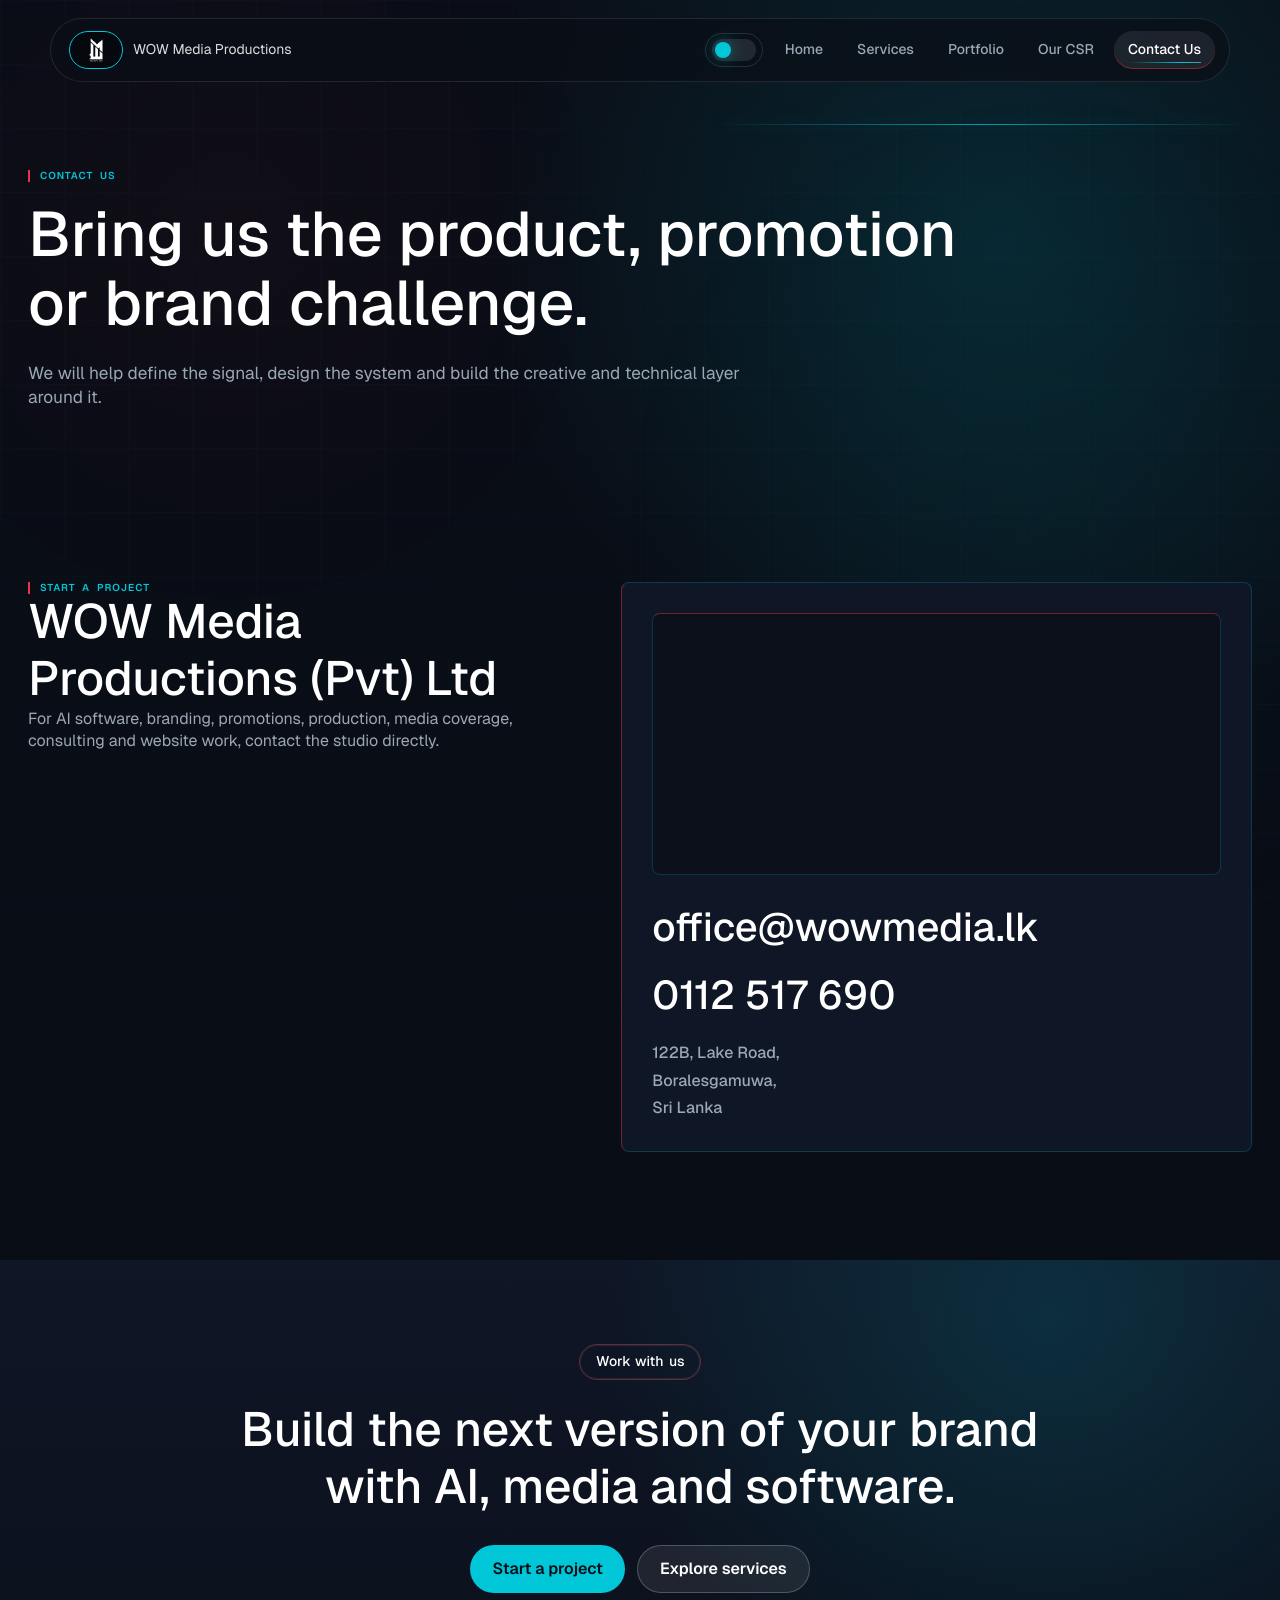
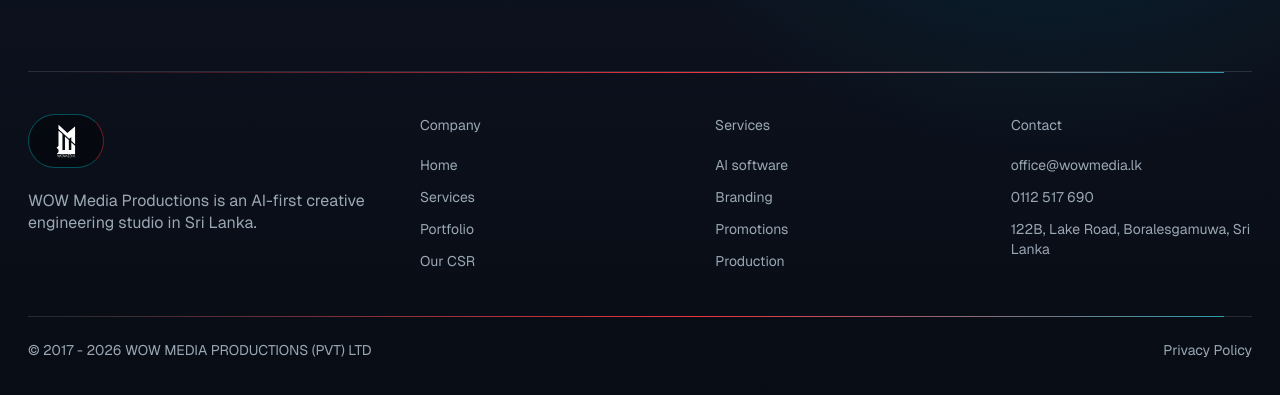
==== commit 3732a2d1: "Improve SEO and update team assets" ====
--- a/contact.html
+++ b/contact.html
@@ -1,10 +1,25 @@
 ﻿<!doctype html>
-<html lang="en">
+<html lang="en-LK">
   <head>
     <meta charset="utf-8">
     <meta name="viewport" content="width=device-width, initial-scale=1">
-    <title>Contact Us | WOW Media</title>
-    <meta name="description" content="Contact WOW Media Productions in Boralesgamuwa, Sri Lanka.">
+    <title>Contact WOW Media Productions | AI, Branding & Media Studio Sri Lanka</title>
+    <meta name="description" content="Contact WOW Media Productions in Boralesgamuwa, Sri Lanka for AI software, branding, promotions, websites, consulting and media production projects.">
+    <meta name="robots" content="index, follow">
+    <meta name="theme-color" content="#0a0e17">
+    <link rel="canonical" href="https://www.wowmedia.lk/contact.html">
+    <meta property="og:site_name" content="WOW Media Productions">
+    <meta property="og:title" content="Contact WOW Media Productions | AI, Branding & Media Studio Sri Lanka">
+    <meta property="og:description" content="Start a project with WOW Media for AI software, branding, promotions, websites, consulting and media production.">
+    <meta property="og:type" content="website">
+    <meta property="og:url" content="https://www.wowmedia.lk/contact.html">
+    <meta property="og:image" content="https://www.wowmedia.lk/WOW%20MEDIA-01.png">
+    <meta property="og:locale" content="en_LK">
+    <meta name="twitter:card" content="summary_large_image">
+    <meta name="twitter:title" content="Contact WOW Media Productions | AI, Branding & Media Studio Sri Lanka">
+    <meta name="twitter:description" content="Start a project with WOW Media for AI software, branding, promotions, websites, consulting and media production.">
+    <meta name="twitter:image" content="https://www.wowmedia.lk/WOW%20MEDIA-01.png">
+    <link rel="manifest" href="site.webmanifest">
     <link rel="preconnect" href="https://fonts.googleapis.com">
     <link rel="preconnect" href="https://fonts.gstatic.com" crossorigin>
     <link href="https://fonts.googleapis.com/css2?family=Fragment+Mono&family=Geist:wght@400;500;600;700;800;900&family=Google+Sans+Flex:opsz,wght@6..144,400..900&display=swap" rel="stylesheet">
--- a/styles.css
+++ b/styles.css
@@ -67,7 +67,31 @@
 }
 
 .site-shell {
+  position: relative;
   overflow: hidden;
+}
+
+.site-shell::before {
+  position: fixed;
+  inset: 0;
+  z-index: 0;
+  pointer-events: none;
+  background:
+    linear-gradient(rgba(0, 198, 215, 0.045) 1px, transparent 1px),
+    linear-gradient(90deg, rgba(0, 198, 215, 0.04) 1px, transparent 1px),
+    radial-gradient(circle at 18% 26%, rgba(239, 51, 64, 0.08), transparent 26rem),
+    radial-gradient(circle at 82% 58%, rgba(0, 198, 215, 0.08), transparent 30rem);
+  background-position: 0 0, 0 0, center, center;
+  background-size: 64px 64px, 64px 64px, auto, auto;
+  content: "";
+  opacity: 0.46;
+  animation: ambientGrid 18s linear infinite;
+}
+
+main,
+.site-footer {
+  position: relative;
+  z-index: 1;
 }
 
 .site-header {
@@ -149,6 +173,7 @@
 }
 
 .brand-mark {
+  position: relative;
   display: grid;
   place-items: center;
   width: 54px;
@@ -159,6 +184,18 @@
   color: var(--cyan);
   font: 500 13px/1 var(--font-ui);
   letter-spacing: 0;
+  animation: borderPulse 4.8s ease-in-out infinite;
+}
+
+.brand-mark::after {
+  position: absolute;
+  inset: -4px;
+  border: 1px solid rgba(0, 198, 215, 0.28);
+  border-radius: inherit;
+  content: "";
+  opacity: 0;
+  transform: scale(0.88);
+  animation: signalRing 3.6s ease-out infinite;
 }
 
 .brand-mark img {
@@ -193,8 +230,11 @@
 
 .reveal-on-scroll {
   opacity: 0;
-  transform: translateY(18px);
-  transition: opacity 520ms ease, transform 520ms ease;
+  transform: translateY(22px);
+  transition:
+    opacity 620ms ease,
+    transform 620ms cubic-bezier(0.2, 0.76, 0.18, 1);
+  transition-delay: calc(var(--reveal-index, 0) * 54ms);
 }
 
 .reveal-on-scroll.is-visible {
@@ -214,13 +254,57 @@
   transition-delay: 210ms;
 }
 
+.type-word {
+  display: inline-block;
+  opacity: 1;
+  transform: translateY(0) rotateX(0);
+  transform-origin: left bottom;
+  transition:
+    opacity 560ms ease,
+    transform 560ms cubic-bezier(0.2, 0.76, 0.18, 1);
+  transition-delay: calc(var(--word-index, 0) * 34ms);
+  will-change: opacity, transform;
+}
+
+.reveal-on-scroll .type-word {
+  opacity: 0;
+  transform: translateY(0.72em) rotateX(18deg);
+}
+
+.reveal-on-scroll.is-visible .type-word,
+.site-header .type-word {
+  opacity: 1;
+  transform: translateY(0) rotateX(0);
+}
+
+.eyebrow .type-word,
+.footer-pill .type-word {
+  transition-duration: 420ms;
+  transition-delay: calc(var(--word-index, 0) * 24ms);
+}
+
+.eyebrow .type-word:not(:last-child),
+.footer-pill .type-word:not(:last-child) {
+  margin-right: 0.34em;
+}
+
 @media (prefers-reduced-motion: reduce) {
+  *,
+  *::before,
+  *::after {
+    animation-duration: 0.01ms !important;
+    animation-iteration-count: 1 !important;
+    scroll-behavior: auto !important;
+  }
+
   .brand-switch-word,
-  .reveal-on-scroll {
+  .reveal-on-scroll,
+  .type-word {
     transition: none;
   }
 
-  .reveal-on-scroll {
+  .reveal-on-scroll,
+  .type-word {
     opacity: 1;
     transform: none;
   }
@@ -233,6 +317,8 @@
 }
 
 .nav-links a {
+  position: relative;
+  overflow: hidden;
   border-radius: 999px;
   color: var(--muted);
   font-size: 14px;
@@ -241,12 +327,34 @@
   transition: background 160ms ease, color 160ms ease;
 }
 
+.nav-links a::after {
+  position: absolute;
+  right: 14px;
+  bottom: 6px;
+  left: 14px;
+  height: 1px;
+  background: linear-gradient(90deg, transparent, var(--cyan), var(--red), transparent);
+  background-size: 220% 100%;
+  content: "";
+  opacity: 0;
+  transform: translateY(4px);
+  transition: opacity 160ms ease, transform 160ms ease;
+}
+
 .nav-links a:hover,
 .nav-links a:focus-visible,
 .nav-links a.is-active {
   background: rgba(255, 255, 255, 0.08);
   box-shadow: inset 0 -1px 0 var(--red-line);
   color: var(--text);
+}
+
+.nav-links a:hover::after,
+.nav-links a:focus-visible::after,
+.nav-links a.is-active::after {
+  opacity: 1;
+  transform: translateY(0);
+  animation: colorLineFlow 3.2s ease-in-out infinite;
 }
 
 .nav-toggle {
@@ -268,6 +376,7 @@
 }
 
 .section {
+  position: relative;
   width: 100%;
   margin: 0 auto;
   padding: 108px var(--gutter);
@@ -297,6 +406,19 @@
   content: "";
   mask-image: linear-gradient(90deg, transparent 0%, black 38%, black 100%);
   opacity: 0.62;
+  animation: ambientGrid 16s linear infinite;
+}
+
+.page-hero::before {
+  position: absolute;
+  top: 124px;
+  right: var(--gutter);
+  width: min(42vw, 560px);
+  height: 1px;
+  background: linear-gradient(90deg, transparent, rgba(0, 198, 215, 0.74), transparent);
+  box-shadow: 0 0 24px rgba(0, 198, 215, 0.32);
+  content: "";
+  animation: scanLine 4.8s ease-in-out infinite;
 }
 
 .hero-video {
@@ -362,6 +484,7 @@
 }
 
 .eyebrow {
+  position: relative;
   border-left: 2px solid var(--red);
   margin: 0 0 18px;
   padding-left: 10px;
@@ -423,6 +546,8 @@
 }
 
 .button {
+  position: relative;
+  overflow: hidden;
   display: inline-flex;
   min-height: 48px;
   align-items: center;
@@ -432,12 +557,27 @@
   font-weight: 600;
   line-height: 22px;
   padding: 0 22px;
-  transition: transform 160ms ease, border-color 160ms ease, background 160ms ease;
+  transition: transform 160ms ease, border-color 160ms ease, background 160ms ease, box-shadow 160ms ease;
+}
+
+.button::before {
+  position: absolute;
+  inset: 0;
+  background: linear-gradient(110deg, transparent 0%, rgba(255, 255, 255, 0.2) 46%, transparent 58%);
+  content: "";
+  transform: translateX(-120%);
+  transition: transform 520ms ease;
 }
 
 .button:hover,
 .button:focus-visible {
+  box-shadow: 0 12px 34px rgba(0, 198, 215, 0.16);
   transform: translateY(-2px);
+}
+
+.button:hover::before,
+.button:focus-visible::before {
+  transform: translateX(120%);
 }
 
 .button-primary {
@@ -835,11 +975,11 @@
 }
 
 .portrait-nipuni {
-  --portrait: url("team%20and%20navigators/Nipuni.jpg");
+  --portrait: url("team%20and%20navigators/Nipu.jpg");
 }
 
 .portrait-nidul {
-  --portrait: url("team%20and%20navigators/Nidul.png");
+  --portrait: url("team%20and%20navigators/Nidul%202.jpg");
 }
 
 .portrait-loshi {
@@ -879,6 +1019,7 @@
   height: 1px;
   background: linear-gradient(90deg, transparent, var(--cyan), transparent);
   opacity: 0.72;
+  animation: scanLine 3.4s ease-in-out infinite;
 }
 
 .partner-strip {
@@ -981,6 +1122,8 @@
 }
 
 .partner-panel {
+  position: relative;
+  overflow: hidden;
   display: grid;
   align-content: center;
   gap: 22px;
@@ -989,6 +1132,18 @@
   border-radius: 8px;
   background: rgba(255, 255, 255, 0.035);
   padding: 26px;
+}
+
+.partner-panel::before {
+  position: absolute;
+  top: 0;
+  right: 22px;
+  left: 22px;
+  height: 1px;
+  background: linear-gradient(90deg, transparent, var(--cyan), var(--red), transparent);
+  background-size: 220% 100%;
+  content: "";
+  animation: colorLineFlow 4.4s ease-in-out infinite;
 }
 
 .partner-panel p {
@@ -1124,6 +1279,7 @@
 }
 
 .section-heading {
+  position: relative;
   max-width: 720px;
 }
 
@@ -1138,10 +1294,23 @@
 }
 
 .text-link {
+  position: relative;
   display: inline-flex;
   margin-top: 28px;
   color: var(--cyan);
   font-weight: 600;
+}
+
+.text-link::after {
+  position: absolute;
+  right: 0;
+  bottom: -6px;
+  left: 0;
+  height: 1px;
+  background: linear-gradient(90deg, var(--cyan), var(--red), transparent);
+  background-size: 220% 100%;
+  content: "";
+  animation: colorLineFlow 3.6s ease-in-out infinite;
 }
 
 .diagnostic-board {
@@ -1226,6 +1395,7 @@
   border-radius: 8px;
   background: rgba(255, 255, 255, 0.035);
   padding: 24px;
+  transition: transform 180ms ease, border-color 180ms ease, box-shadow 180ms ease, background 180ms ease;
 }
 
 .service-grid article::before,
@@ -1239,8 +1409,33 @@
   right: 24px;
   left: 24px;
   height: 2px;
-  background: linear-gradient(90deg, var(--red), rgba(0, 198, 215, 0.7), transparent);
+  background: linear-gradient(90deg, var(--red), rgba(0, 198, 215, 0.92), var(--red), transparent);
+  background-size: 220% 100%;
   content: "";
+  pointer-events: none;
+  animation: colorLineFlow 4.6s ease-in-out infinite;
+}
+
+.service-grid article > *,
+.people-grid article > *,
+.project-list article > *,
+.detail-grid article > *,
+.catalog-grid article > *,
+.policy-grid article > * {
+  position: relative;
+  z-index: 1;
+}
+
+.service-grid article:hover,
+.people-grid article:hover,
+.project-list article:hover,
+.detail-grid article:hover,
+.catalog-grid article:hover,
+.policy-grid article:hover {
+  border-color: rgba(0, 198, 215, 0.34);
+  background: rgba(255, 255, 255, 0.052);
+  box-shadow: 0 22px 60px rgba(0, 198, 215, 0.08);
+  transform: translateY(-4px);
 }
 
 .service-grid h3,
@@ -1314,9 +1509,23 @@
 }
 
 .metrics-grid div {
+  position: relative;
+  overflow: hidden;
   min-height: 150px;
   border-left: 1px solid rgba(0, 198, 215, 0.28);
   padding: 10px 18px 0;
+}
+
+.metrics-grid div::before {
+  position: absolute;
+  top: 0;
+  left: 0;
+  width: 1px;
+  height: 48px;
+  background: var(--cyan);
+  box-shadow: 0 0 16px rgba(0, 198, 215, 0.72);
+  content: "";
+  animation: metricPulse 2.8s ease-in-out infinite;
 }
 
 .metrics-grid div:nth-child(even) {
@@ -1330,6 +1539,12 @@
   font-size: clamp(40px, 4vw, 56px);
   font-weight: 500;
   line-height: 1.18;
+  transition: color 240ms ease, text-shadow 240ms ease;
+}
+
+.metrics-grid strong.is-counting {
+  color: var(--cyan);
+  text-shadow: 0 0 18px rgba(0, 198, 215, 0.28);
 }
 
 .metrics-grid span {
@@ -1411,6 +1626,21 @@
   content: "";
 }
 
+.pathway-grid a::after {
+  position: absolute;
+  right: 18px;
+  bottom: 18px;
+  left: 18px;
+  z-index: 1;
+  height: 1px;
+  background: linear-gradient(90deg, transparent, rgba(0, 198, 215, 0.86), transparent);
+  box-shadow: 0 0 18px rgba(0, 198, 215, 0.42);
+  content: "";
+  opacity: 0.62;
+  pointer-events: none;
+  animation: scanLine 3.8s ease-in-out infinite;
+}
+
 .pathway-video {
   position: absolute;
   inset: 0;
@@ -1442,7 +1672,7 @@
 .pathway-grid a:hover,
 .pathway-grid a:focus-visible {
   border-color: var(--red);
-  box-shadow: inset 0 0 0 1px rgba(0, 198, 215, 0.12);
+  box-shadow: inset 0 0 0 1px rgba(0, 198, 215, 0.12), 0 22px 62px rgba(0, 198, 215, 0.12);
   transform: translateY(-4px);
 }
 
@@ -1457,6 +1687,28 @@
 
 .navigators .people-grid {
   grid-template-columns: repeat(3, minmax(0, 1fr));
+}
+
+.navigators .portrait-slot {
+  animation: none;
+  transition: none;
+}
+
+.navigators .portrait-slot:hover {
+  border-color: rgba(0, 198, 215, 0.22);
+  box-shadow: none;
+  transform: none;
+}
+
+.navigators .people-grid article {
+  transition: none;
+}
+
+.navigators .people-grid article:hover {
+  border-color: var(--line);
+  background: rgba(255, 255, 255, 0.035);
+  box-shadow: none;
+  transform: none;
 }
 
 .carousel-arrow {
@@ -1524,18 +1776,22 @@
   right: 24px;
   left: 24px;
   height: 2px;
-  background: linear-gradient(90deg, var(--red), rgba(0, 198, 215, 0.7), transparent);
+  background: linear-gradient(90deg, var(--red), rgba(0, 198, 215, 0.92), var(--red), transparent);
+  background-size: 220% 100%;
   content: "";
+  animation: colorLineFlow 4.6s ease-in-out infinite;
 }
 
 .team-showcase .client-track h3 {
   margin-top: 18px;
+  text-align: center;
 }
 
 .team-showcase .client-track p {
   margin: 14px 0 0;
   font-size: 16px;
   line-height: 1.38;
+  text-align: center;
 }
 
 .csr {
@@ -1657,6 +1913,7 @@
 }
 
 .footer-main {
+  position: relative;
   display: grid;
   grid-template-columns: minmax(260px, 1.4fr) repeat(3, minmax(160px, 1fr));
   gap: 54px;
@@ -1664,6 +1921,32 @@
   margin: 0 auto;
   border-top: 1px solid rgba(255, 255, 255, 0.12);
   padding-top: 42px;
+}
+
+.footer-main::before,
+.footer-bottom::before,
+.csr::before {
+  position: absolute;
+  right: var(--gutter);
+  left: var(--gutter);
+  height: 1px;
+  background: linear-gradient(90deg, transparent, var(--red), rgba(0, 198, 215, 0.88), var(--red), transparent);
+  background-size: 220% 100%;
+  content: "";
+  pointer-events: none;
+  animation: colorLineFlow 5.4s ease-in-out infinite;
+}
+
+.footer-main::before {
+  top: 0;
+}
+
+.footer-bottom::before {
+  top: -1px;
+}
+
+.csr::before {
+  top: 0;
 }
 
 .footer-brand {
@@ -1729,6 +2012,7 @@
 }
 
 .footer-bottom {
+  position: relative;
   display: flex;
   max-width: var(--max);
   justify-content: space-between;
@@ -1752,6 +2036,10 @@
 body[data-theme="light"] .brand-mark,
 body[data-theme="light"] .footer-logo {
   background: rgba(255, 255, 255, 0.78);
+}
+
+body[data-theme="light"] .footer-logo img {
+  filter: brightness(0);
 }
 
 body[data-theme="light"] .brand-copy {
@@ -2026,6 +2314,84 @@
 
 body[data-theme="light"] .partner-strip .logo-ciq {
   background: transparent;
+}
+
+@keyframes ambientGrid {
+  0% {
+    background-position: 0 0, 0 0, center, center;
+  }
+
+  100% {
+    background-position: 64px 64px, 64px 64px, center, center;
+  }
+}
+
+@keyframes metricPulse {
+  0%,
+  100% {
+    opacity: 0.28;
+    transform: translateY(-10px);
+  }
+
+  50% {
+    opacity: 1;
+    transform: translateY(96px);
+  }
+}
+
+@keyframes scanLine {
+  0%,
+  100% {
+    opacity: 0.2;
+    transform: translateX(-4%);
+  }
+
+  50% {
+    opacity: 0.82;
+    transform: translateX(4%);
+  }
+}
+
+@keyframes colorLineFlow {
+  0%,
+  100% {
+    background-position: 0% 50%;
+    opacity: 0.72;
+  }
+
+  50% {
+    background-position: 100% 50%;
+    opacity: 1;
+  }
+}
+
+@keyframes borderPulse {
+  0%,
+  100% {
+    border-color: rgba(0, 198, 215, 0.54);
+    box-shadow: 0 0 0 rgba(0, 198, 215, 0);
+  }
+
+  50% {
+    border-color: rgba(239, 51, 64, 0.74);
+    box-shadow: 0 0 22px rgba(0, 198, 215, 0.18);
+  }
+}
+
+@keyframes signalRing {
+  0% {
+    opacity: 0;
+    transform: scale(0.86);
+  }
+
+  18% {
+    opacity: 0.72;
+  }
+
+  100% {
+    opacity: 0;
+    transform: scale(1.22);
+  }
 }
 
 @keyframes pulseLine {
@@ -2357,7 +2723,8 @@
   }
 
   .brand-switch-word {
-    display: none;
+    display: inline-block;
+    min-width: 52px;
   }
 
   .theme-toggle {
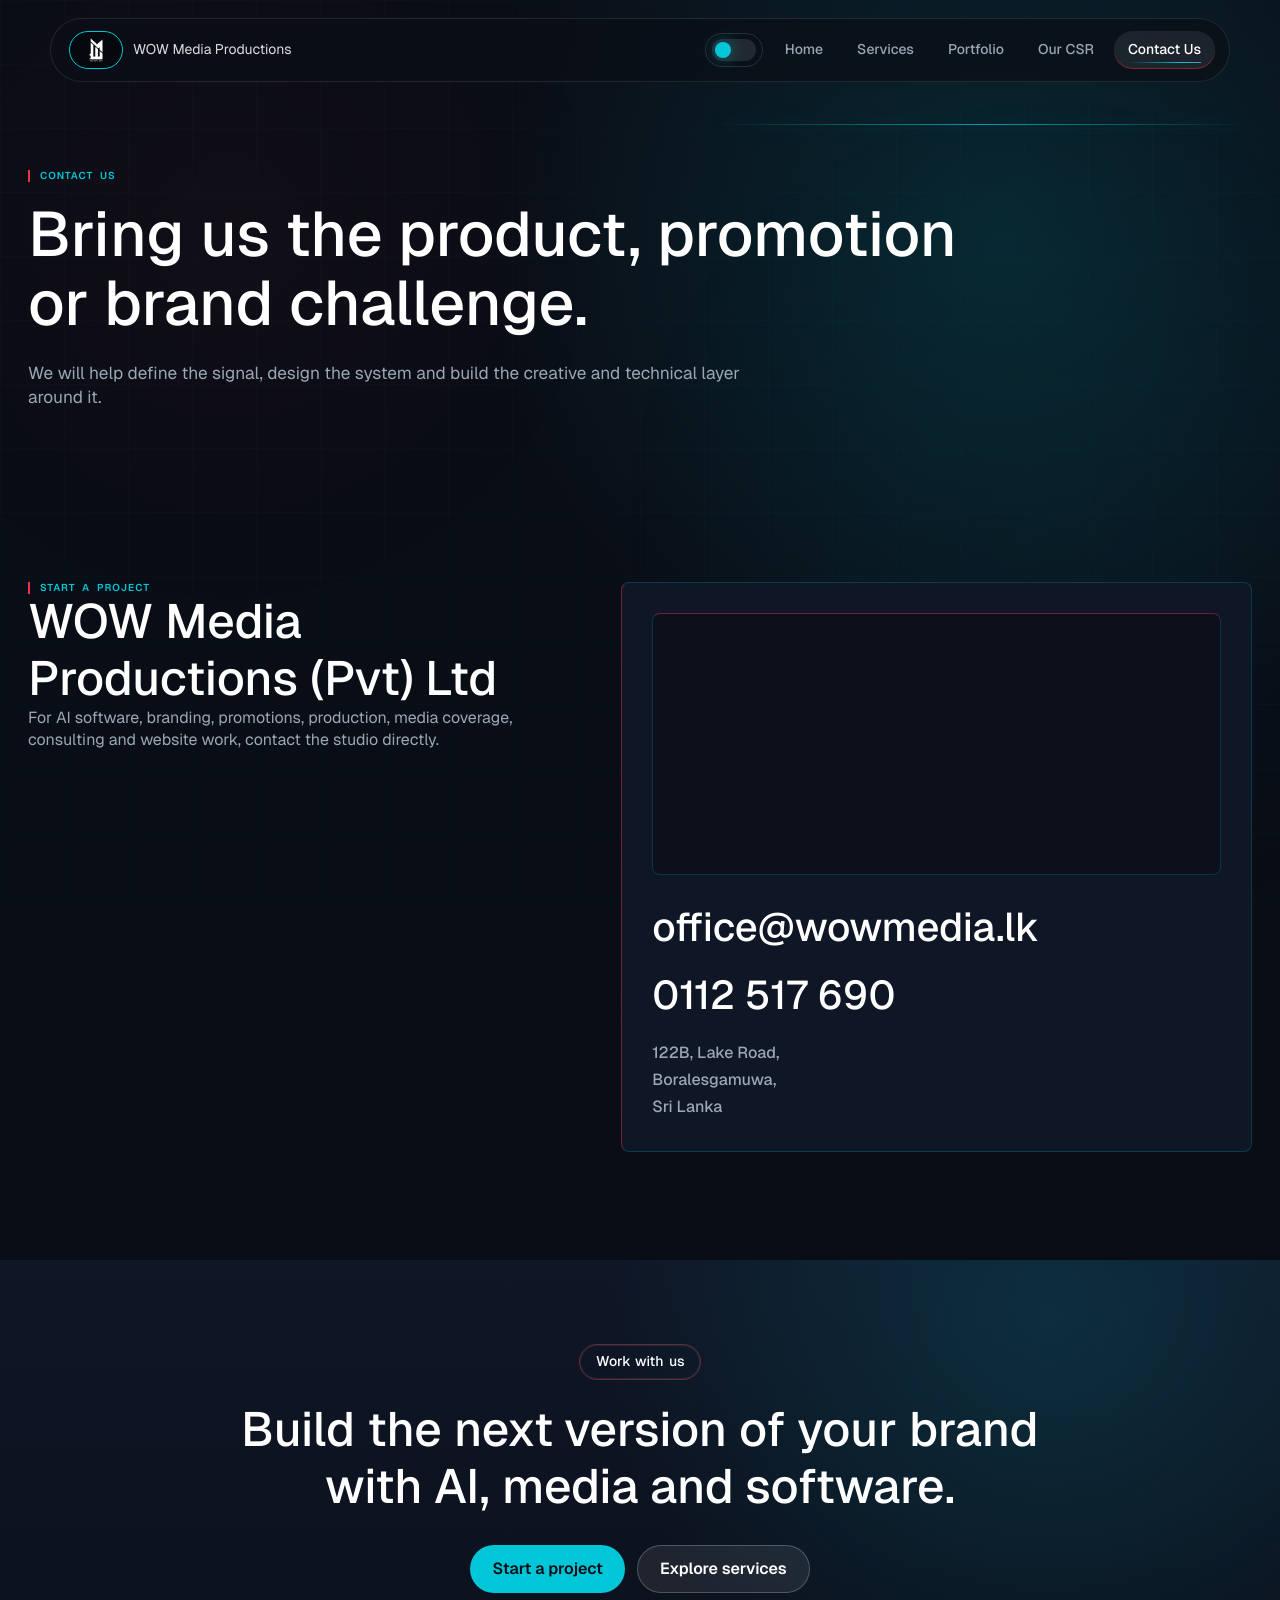
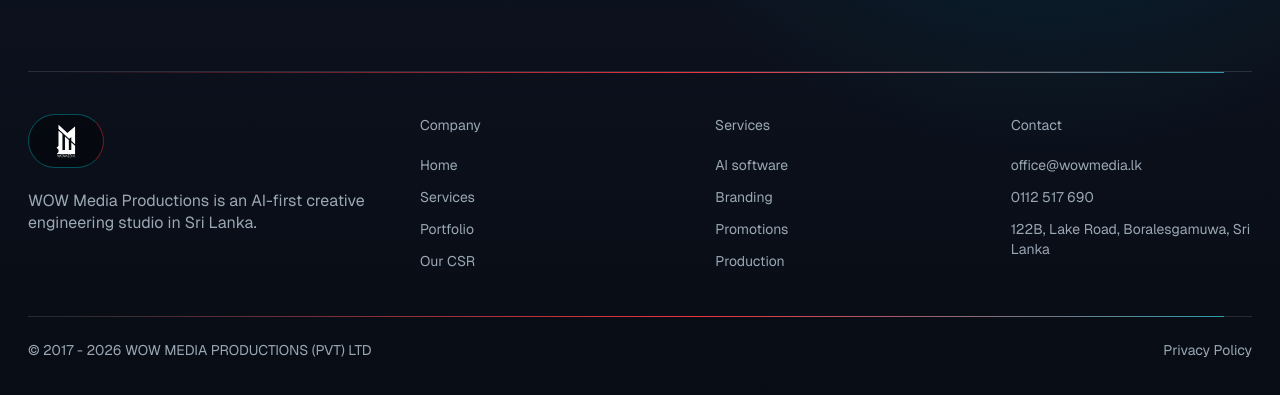
==== commit 0cabbf8c: "Improve media loading performance" ====
--- a/contact.html
+++ b/contact.html
@@ -14,11 +14,13 @@
     <meta property="og:type" content="website">
     <meta property="og:url" content="https://www.wowmedia.lk/contact.html">
     <meta property="og:image" content="https://www.wowmedia.lk/WOW%20MEDIA-01.png">
+    <meta property="og:image:alt" content="Contact WOW Media Productions in Sri Lanka">
     <meta property="og:locale" content="en_LK">
     <meta name="twitter:card" content="summary_large_image">
     <meta name="twitter:title" content="Contact WOW Media Productions | AI, Branding & Media Studio Sri Lanka">
     <meta name="twitter:description" content="Start a project with WOW Media for AI software, branding, promotions, websites, consulting and media production.">
     <meta name="twitter:image" content="https://www.wowmedia.lk/WOW%20MEDIA-01.png">
+    <meta name="twitter:image:alt" content="Contact WOW Media Productions in Sri Lanka">
     <link rel="manifest" href="site.webmanifest">
     <link rel="preconnect" href="https://fonts.googleapis.com">
     <link rel="preconnect" href="https://fonts.gstatic.com" crossorigin>
@@ -66,6 +68,6 @@
         <div class="footer-bottom"><span>© 2017 - 2026 WOW MEDIA PRODUCTIONS (PVT) LTD</span><a href="privacy-policy.html">Privacy Policy</a></div>
       </footer>
     </div>
-    <script src="script.js"></script>
+    <script src="script.js" defer></script>
   </body>
 </html>
--- a/styles.css
+++ b/styles.css
@@ -382,6 +382,11 @@
   padding: 108px var(--gutter);
 }
 
+.section:not(.hero):not(.page-hero) {
+  content-visibility: auto;
+  contain-intrinsic-size: auto 900px;
+}
+
 .hero {
   position: relative;
   display: flex;
@@ -900,6 +905,16 @@
   max-height: 150px;
 }
 
+.impact-logo-media {
+  background:
+    radial-gradient(circle at 50% 42%, rgba(0, 198, 215, 0.13), transparent 15rem),
+    rgba(10, 14, 23, 0.72);
+}
+
+body[data-theme="light"] .impact-logo-media {
+  background: #ffffff;
+}
+
 .project-media {
   min-height: 220px;
   margin: -24px -24px 22px;
@@ -975,7 +990,7 @@
 }
 
 .portrait-nipuni {
-  --portrait: url("team%20and%20navigators/Nipu.jpg");
+  --portrait: url("team%20and%20navigators/Nipu%203.jpg");
 }
 
 .portrait-nidul {
@@ -988,6 +1003,10 @@
 
 .portrait-pramuk {
   --portrait: url("team%20and%20navigators/Pramuk.png");
+}
+
+.portrait-pramod {
+  --portrait: url("team%20and%20navigators/Pramod.png");
 }
 
 .map-slot {
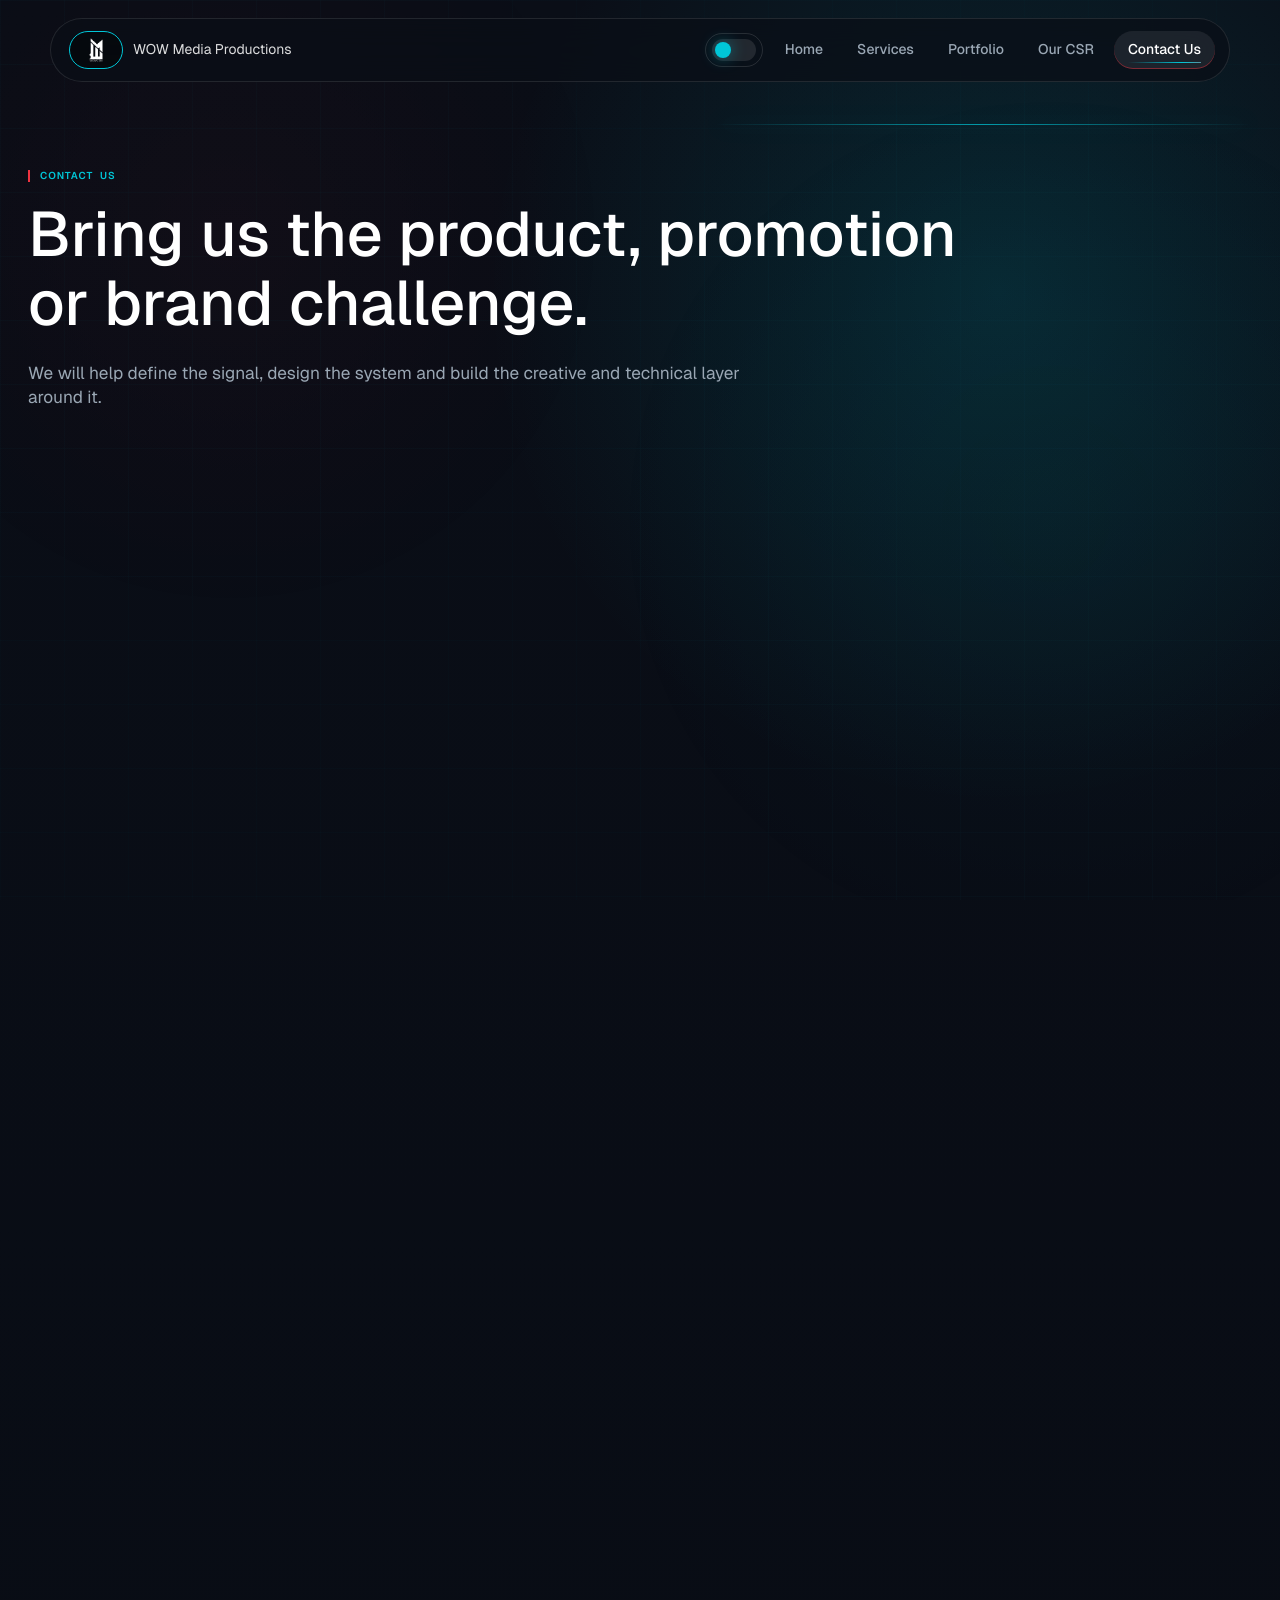
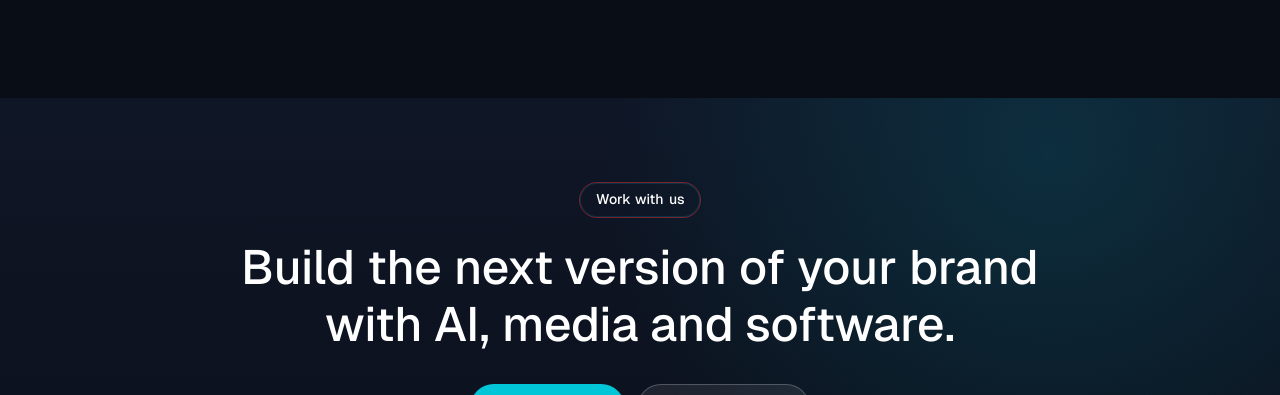
==== commit b1a67427: "Update footer copyright text" ====
--- a/contact.html
+++ b/contact.html
@@ -65,7 +65,7 @@
       <footer class="site-footer">
         <div class="footer-cta"><p class="footer-pill">Work with us</p><h2>Build the next version of your brand with AI, media and software.</h2><div class="footer-actions"><a class="button button-primary" href="contact.html">Start a project</a><a class="button button-light" href="services.html">Explore services</a></div></div>
         <div class="footer-main"><div class="footer-brand"><span class="footer-logo"><img src="WOW MEDIA-01.png" alt="WOW Media"></span><p>WOW Media Productions is an AI-first creative engineering studio in Sri Lanka.</p></div><div class="footer-column"><h3>Company</h3><a href="index.html">Home</a><a href="services.html">Services</a><a href="portfolio.html">Portfolio</a><a href="csr.html">Our CSR</a></div><div class="footer-column"><h3>Services</h3><a href="services.html">AI software</a><a href="services.html">Branding</a><a href="services.html">Promotions</a><a href="services.html">Production</a></div><div class="footer-column"><h3>Contact</h3><a href="mailto:office@wowmedia.lk">office@wowmedia.lk</a><a href="tel:+94112517690">0112 517 690</a><span>122B, Lake Road, Boralesgamuwa, Sri Lanka</span></div></div>
-        <div class="footer-bottom"><span>© 2017 - 2026 WOW MEDIA PRODUCTIONS (PVT) LTD</span><a href="privacy-policy.html">Privacy Policy</a></div>
+        <div class="footer-bottom"><span>© 2017 - 2026 WOW Media Productions (Pvt) Ltd | All Rights Reserved</span><a href="privacy-policy.html">Privacy Policy</a></div>
       </footer>
     </div>
     <script src="script.js" defer></script>
--- a/styles.css
+++ b/styles.css
@@ -1501,6 +1501,19 @@
 .service-link-list a:focus-visible {
   color: var(--text);
   text-decoration-color: var(--red);
+}
+
+.service-list-heading {
+  margin-top: 30px;
+  color: var(--text);
+  font-family: var(--font-title);
+  font-size: 20px;
+  font-weight: 800;
+  line-height: 1.2;
+}
+
+.service-link-list-spaced {
+  margin-bottom: 42px;
 }
 
 .detail-grid,
